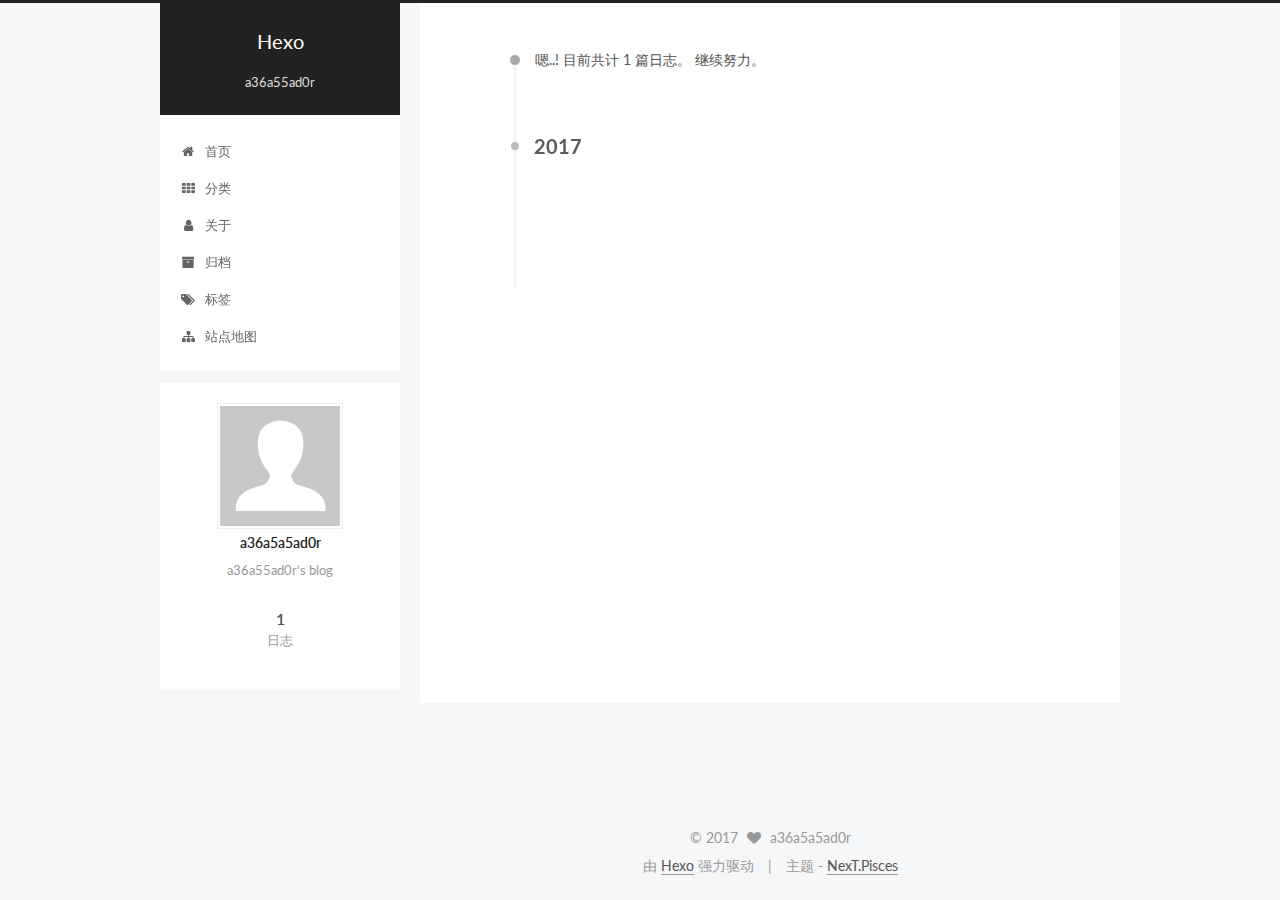
==== archives/index.html @ 1fdca448 "Site updated: 2017-06-26 16:11:46" ====
<!doctype html>



  


<html class="theme-next pisces use-motion" lang="zh-Hans">
<head>
  <meta charset="UTF-8"/>
<meta http-equiv="X-UA-Compatible" content="IE=edge" />
<meta name="viewport" content="width=device-width, initial-scale=1, maximum-scale=1"/>









<meta http-equiv="Cache-Control" content="no-transform" />
<meta http-equiv="Cache-Control" content="no-siteapp" />















  
  
  <link href="/lib/fancybox/source/jquery.fancybox.css?v=2.1.5" rel="stylesheet" type="text/css" />




  
  
  
  

  
    
    
  

  

  

  

  

  
    
    
    <link href="//fonts.googleapis.com/css?family=Lato:300,300italic,400,400italic,700,700italic&subset=latin,latin-ext" rel="stylesheet" type="text/css">
  






<link href="/lib/font-awesome/css/font-awesome.min.css?v=4.6.2" rel="stylesheet" type="text/css" />

<link href="/css/main.css?v=5.1.1" rel="stylesheet" type="text/css" />


  <meta name="keywords" content="Hexo, NexT" />








  <link rel="shortcut icon" type="image/x-icon" href="/favicon.ico?v=5.1.1" />






<meta name="description" content="a36a55ad0r&apos;s blog">
<meta property="og:type" content="website">
<meta property="og:title" content="Hexo">
<meta property="og:url" content="http://yoursite.com/archives/index.html">
<meta property="og:site_name" content="Hexo">
<meta property="og:description" content="a36a55ad0r&apos;s blog">
<meta name="twitter:card" content="summary">
<meta name="twitter:title" content="Hexo">
<meta name="twitter:description" content="a36a55ad0r&apos;s blog">



<script type="text/javascript" id="hexo.configurations">
  var NexT = window.NexT || {};
  var CONFIG = {
    root: '/',
    scheme: 'Pisces',
    sidebar: {"position":"left","display":"post","offset":12,"offset_float":0,"b2t":false,"scrollpercent":false},
    fancybox: true,
    motion: true,
    duoshuo: {
      userId: 'undefined',
      author: '博主'
    },
    algolia: {
      applicationID: '',
      apiKey: '',
      indexName: '',
      hits: {"per_page":10},
      labels: {"input_placeholder":"Search for Posts","hits_empty":"We didn't find any results for the search: ${query}","hits_stats":"${hits} results found in ${time} ms"}
    }
  };
</script>



  <link rel="canonical" href="http://yoursite.com/archives/"/>





  <title>归档 | Hexo</title>
  














</head>

<body itemscope itemtype="http://schema.org/WebPage" lang="zh-Hans">

  
  
    
  

  <div class="container sidebar-position-left  page-archive  ">
    <div class="headband"></div>

    <header id="header" class="header" itemscope itemtype="http://schema.org/WPHeader">
      <div class="header-inner"><div class="site-brand-wrapper">
  <div class="site-meta ">
    

    <div class="custom-logo-site-title">
      <a href="/"  class="brand" rel="start">
        <span class="logo-line-before"><i></i></span>
        <span class="site-title">Hexo</span>
        <span class="logo-line-after"><i></i></span>
      </a>
    </div>
      
        <p class="site-subtitle">a36a55ad0r</p>
      
  </div>

  <div class="site-nav-toggle">
    <button>
      <span class="btn-bar"></span>
      <span class="btn-bar"></span>
      <span class="btn-bar"></span>
    </button>
  </div>
</div>

<nav class="site-nav">
  

  
    <ul id="menu" class="menu">
      
        
        <li class="menu-item menu-item-home">
          <a href="/" rel="section">
            
              <i class="menu-item-icon fa fa-fw fa-home"></i> <br />
            
            首页
          </a>
        </li>
      
        
        <li class="menu-item menu-item-categories">
          <a href="/categories/" rel="section">
            
              <i class="menu-item-icon fa fa-fw fa-th"></i> <br />
            
            分类
          </a>
        </li>
      
        
        <li class="menu-item menu-item-about">
          <a href="/about/" rel="section">
            
              <i class="menu-item-icon fa fa-fw fa-user"></i> <br />
            
            关于
          </a>
        </li>
      
        
        <li class="menu-item menu-item-archives">
          <a href="/archives/" rel="section">
            
              <i class="menu-item-icon fa fa-fw fa-archive"></i> <br />
            
            归档
          </a>
        </li>
      
        
        <li class="menu-item menu-item-tags">
          <a href="/tags/" rel="section">
            
              <i class="menu-item-icon fa fa-fw fa-tags"></i> <br />
            
            标签
          </a>
        </li>
      
        
        <li class="menu-item menu-item-sitemap">
          <a href="/sitemap.xml" rel="section">
            
              <i class="menu-item-icon fa fa-fw fa-sitemap"></i> <br />
            
            站点地图
          </a>
        </li>
      

      
    </ul>
  

  
</nav>



 </div>
    </header>

    <main id="main" class="main">
      <div class="main-inner">
        <div class="content-wrap">
          <div id="content" class="content">
            

  <section id="posts" class="posts-collapse">
    <span class="archive-move-on"></span>

    <span class="archive-page-counter">
      
      
      
        
      
      嗯..! 目前共计 1 篇日志。 继续努力。
    </span>

    

      
      
      

      
        
        <div class="collection-title">
          <h2 class="archive-year motion-element" id="archive-year-2017">2017</h2>
        </div>
      
      

      

  <article class="post post-type-normal" itemscope itemtype="http://schema.org/Article">
    <header class="post-header">

      <h2 class="post-title">
        
            <a class="post-title-link" href="/2017/06/25/hello-world/" itemprop="url">
              
                <span itemprop="name">Hello World</span>
              
            </a>
        
      </h2>

      <div class="post-meta">
        <time class="post-time" itemprop="dateCreated"
              datetime="2017-06-25T13:41:35+08:00"
              content="2017-06-25" >
          06-25
        </time>
      </div>

    </header>
  </article>



    

  </section>

  



          </div>
          


          

        </div>
        
          
  
  <div class="sidebar-toggle">
    <div class="sidebar-toggle-line-wrap">
      <span class="sidebar-toggle-line sidebar-toggle-line-first"></span>
      <span class="sidebar-toggle-line sidebar-toggle-line-middle"></span>
      <span class="sidebar-toggle-line sidebar-toggle-line-last"></span>
    </div>
  </div>

  <aside id="sidebar" class="sidebar">
    <div class="sidebar-inner">

      

      

      <section class="site-overview sidebar-panel sidebar-panel-active">
        <div class="site-author motion-element" itemprop="author" itemscope itemtype="http://schema.org/Person">
          <img class="site-author-image" itemprop="image"
               src="/images/avatar.gif"
               alt="a36a5a5ad0r" />
          <p class="site-author-name" itemprop="name">a36a5a5ad0r</p>
           
              <p class="site-description motion-element" itemprop="description">a36a55ad0r's blog</p>
          
        </div>
        <nav class="site-state motion-element">

          
            <div class="site-state-item site-state-posts">
              <a href="/archives/">
                <span class="site-state-item-count">1</span>
                <span class="site-state-item-name">日志</span>
              </a>
            </div>
          

          

          

        </nav>

        

        <div class="links-of-author motion-element">
          
        </div>

        
        

        
        

        


      </section>

      

      

    </div>
  </aside>


        
      </div>
    </main>

    <footer id="footer" class="footer">
      <div class="footer-inner">
        <div class="copyright" >
  
  &copy; 
  <span itemprop="copyrightYear">2017</span>
  <span class="with-love">
    <i class="fa fa-heart"></i>
  </span>
  <span class="author" itemprop="copyrightHolder">a36a5a5ad0r</span>
</div>


<div class="powered-by">
  由 <a class="theme-link" href="https://hexo.io">Hexo</a> 强力驱动
</div>

<div class="theme-info">
  主题 -
  <a class="theme-link" href="https://github.com/iissnan/hexo-theme-next">
    NexT.Pisces
  </a>
</div>


        

        
      </div>
    </footer>

    
      <div class="back-to-top">
        <i class="fa fa-arrow-up"></i>
        
      </div>
    

  </div>

  

<script type="text/javascript">
  if (Object.prototype.toString.call(window.Promise) !== '[object Function]') {
    window.Promise = null;
  }
</script>









  












  
  <script type="text/javascript" src="/lib/jquery/index.js?v=2.1.3"></script>

  
  <script type="text/javascript" src="/lib/fastclick/lib/fastclick.min.js?v=1.0.6"></script>

  
  <script type="text/javascript" src="/lib/jquery_lazyload/jquery.lazyload.js?v=1.9.7"></script>

  
  <script type="text/javascript" src="/lib/velocity/velocity.min.js?v=1.2.1"></script>

  
  <script type="text/javascript" src="/lib/velocity/velocity.ui.min.js?v=1.2.1"></script>

  
  <script type="text/javascript" src="/lib/fancybox/source/jquery.fancybox.pack.js?v=2.1.5"></script>


  


  <script type="text/javascript" src="/js/src/utils.js?v=5.1.1"></script>

  <script type="text/javascript" src="/js/src/motion.js?v=5.1.1"></script>



  
  


  <script type="text/javascript" src="/js/src/affix.js?v=5.1.1"></script>

  <script type="text/javascript" src="/js/src/schemes/pisces.js?v=5.1.1"></script>



  
  
    <script type="text/javascript" id="motion.page.archive">
      $('.archive-year').velocity('transition.slideLeftIn');
    </script>
  


  


  <script type="text/javascript" src="/js/src/bootstrap.js?v=5.1.1"></script>



  


  

    
      <script id="dsq-count-scr" src="https://a36assad0r.disqus.com/count.js" async></script>
    

    

  




	





  





  








  





  

  

  

  

  

  

</body>
</html>
---- css/main.css ----
/* normalize.css v3.0.2 | MIT License | git.io/normalize */
html {
  font-family: sans-serif; /* 1 */
  -ms-text-size-adjust: 100%; /* 2 */
  -webkit-text-size-adjust: 100%; /* 2 */
}
body {
  margin: 0;
}
article,
aside,
details,
figcaption,
figure,
footer,
header,
hgroup,
main,
menu,
nav,
section,
summary {
  display: block;
}
audio,
canvas,
progress,
video {
  display: inline-block; /* 1 */
  vertical-align: baseline; /* 2 */
}
audio:not([controls]) {
  display: none;
  height: 0;
}
[hidden],
template {
  display: none;
}
a {
  background-color: transparent;
}
a:active,
a:hover {
  outline: 0;
}
abbr[title] {
  border-bottom: 1px dotted;
}
b,
strong {
  font-weight: bold;
}
dfn {
  font-style: italic;
}
h1 {
  font-size: 2em;
  margin: 0.67em 0;
}
mark {
  background: #ff0;
  color: #000;
}
small {
  font-size: 80%;
}
sub,
sup {
  font-size: 75%;
  line-height: 0;
  position: relative;
  vertical-align: baseline;
}
sup {
  top: -0.5em;
}
sub {
  bottom: -0.25em;
}
img {
  border: 0;
}
svg:not(:root) {
  overflow: hidden;
}
figure {
  margin: 1em 40px;
}
hr {
  -moz-box-sizing: content-box;
  box-sizing: content-box;
  height: 0;
}
pre {
  overflow: auto;
}
code,
kbd,
pre,
samp {
  font-family: monospace, monospace;
  font-size: 1em;
}
button,
input,
optgroup,
select,
textarea {
  color: inherit; /* 1 */
  font: inherit; /* 2 */
  margin: 0; /* 3 */
}
button {
  overflow: visible;
}
button,
select {
  text-transform: none;
}
button,
html input[type="button"],
input[type="reset"],
input[type="submit"] {
  -webkit-appearance: button; /* 2 */
  cursor: pointer; /* 3 */
}
button[disabled],
html input[disabled] {
  cursor: default;
}
button::-moz-focus-inner,
input::-moz-focus-inner {
  border: 0;
  padding: 0;
}
input {
  line-height: normal;
}
input[type="checkbox"],
input[type="radio"] {
  box-sizing: border-box; /* 1 */
  padding: 0; /* 2 */
}
input[type="number"]::-webkit-inner-spin-button,
input[type="number"]::-webkit-outer-spin-button {
  height: auto;
}
input[type="search"] {
  -webkit-appearance: textfield; /* 1 */
  -moz-box-sizing: content-box;
  -webkit-box-sizing: content-box; /* 2 */
  box-sizing: content-box;
}
input[type="search"]::-webkit-search-cancel-button,
input[type="search"]::-webkit-search-decoration {
  -webkit-appearance: none;
}
fieldset {
  border: 1px solid #c0c0c0;
  margin: 0 2px;
  padding: 0.35em 0.625em 0.75em;
}
legend {
  border: 0; /* 1 */
  padding: 0; /* 2 */
}
textarea {
  overflow: auto;
}
optgroup {
  font-weight: bold;
}
table {
  border-collapse: collapse;
  border-spacing: 0;
}
td,
th {
  padding: 0;
}
::selection {
  background: #262a30;
  color: #fff;
}
body {
  position: relative;
  font-family: 'Lato', "PingFang SC", "Microsoft YaHei", sans-serif;
  font-size: 14px;
  line-height: 2;
  color: #555;
  background: #f5f7f9;
}
@media (max-width: 767px) {
  body {
    padding-right: 0 !important;
  }
}
@media (min-width: 768px) and (max-width: 991px) {
  body {
    padding-right: 0 !important;
  }
}
@media (min-width: 1600px) {
  body {
    font-size: 16px;
  }
}
h1,
h2,
h3,
h4,
h5,
h6 {
  margin: 0;
  padding: 0;
  font-weight: bold;
  line-height: 1.5;
  font-family: 'Lato', "PingFang SC", "Microsoft YaHei", sans-serif;
}
h2,
h3,
h4,
h5,
h6 {
  margin: 20px 0 15px;
}
h1 {
  font-size: 22px;
}
@media (max-width: 767px) {
  h1 {
    font-size: 18px;
  }
}
h2 {
  font-size: 20px;
}
@media (max-width: 767px) {
  h2 {
    font-size: 16px;
  }
}
h3 {
  font-size: 18px;
}
@media (max-width: 767px) {
  h3 {
    font-size: 14px;
  }
}
h4 {
  font-size: 16px;
}
@media (max-width: 767px) {
  h4 {
    font-size: 12px;
  }
}
h5 {
  font-size: 14px;
}
@media (max-width: 767px) {
  h5 {
    font-size: 10px;
  }
}
h6 {
  font-size: 12px;
}
@media (max-width: 767px) {
  h6 {
    font-size: 8px;
  }
}
p {
  margin: 0 0 25px 0;
}
a {
  color: #555;
  text-decoration: none;
  border-bottom: 1px solid #999;
  word-wrap: break-word;
}
a:hover {
  color: #222;
  border-bottom-color: #222;
}
blockquote {
  margin: 0;
  padding: 0;
}
img {
  display: block;
  margin: auto;
  max-width: 100%;
  height: auto;
}
hr {
  margin: 40px 0;
  height: 3px;
  border: none;
  background-color: #ddd;
  background-image: repeating-linear-gradient(-45deg, #fff, #fff 4px, transparent 4px, transparent 8px);
}
blockquote {
  padding: 0 15px;
  color: #666;
  border-left: 4px solid #ddd;
}
blockquote cite::before {
  content: "-";
  padding: 0 5px;
}
dt {
  font-weight: 700;
}
dd {
  margin: 0;
  padding: 0;
}
.text-left {
  text-align: left;
}
.text-center {
  text-align: center;
}
.text-right {
  text-align: right;
}
.text-justify {
  text-align: justify;
}
.text-nowrap {
  white-space: nowrap;
}
.text-lowercase {
  text-transform: lowercase;
}
.text-uppercase {
  text-transform: uppercase;
}
.text-capitalize {
  text-transform: capitalize;
}
.center-block {
  display: block;
  margin-left: auto;
  margin-right: auto;
}
.clearfix:before,
.clearfix:after {
  content: " ";
  display: table;
}
.clearfix:after {
  clear: both;
}
.pullquote {
  width: 45%;
}
.pullquote.left {
  float: left;
  margin-left: 5px;
  margin-right: 10px;
}
.pullquote.right {
  float: right;
  margin-left: 10px;
  margin-right: 5px;
}
.affix.affix.affix {
  position: fixed;
}
.translation {
  margin-top: -20px;
  font-size: 14px;
  color: #999;
}
.scrollbar-measure {
  width: 100px;
  height: 100px;
  overflow: scroll;
  position: absolute;
  top: -9999px;
}
.use-motion .motion-element {
  opacity: 0;
}
table {
  margin: 20px 0;
  width: 100%;
  border-collapse: collapse;
  border-spacing: 0;
  border: 1px solid #ddd;
  font-size: 14px;
  table-layout: fixed;
  word-wrap: break-all;
}
table>tbody>tr:nth-of-type(odd) {
  background-color: #f9f9f9;
}
table>tbody>tr:hover {
  background-color: #f5f5f5;
}
caption,
th,
td {
  padding: 8px;
  text-align: left;
  vertical-align: middle;
  font-weight: normal;
}
th,
td {
  border-bottom: 3px solid #ddd;
  border-right: 1px solid #eee;
}
th {
  padding-bottom: 10px;
  font-weight: 700;
}
td {
  border-bottom-width: 1px;
}
html,
body {
  height: 100%;
}
.container {
  position: relative;
  min-height: 100%;
}
.header-inner {
  margin: 0 auto;
  padding: 100px 0 70px;
  width: 700px;
}
@media (min-width: 1600px) {
  .container .header-inner {
    width: 900px;
  }
}
.main {
  padding-bottom: 150px;
}
.main-inner {
  margin: 0 auto;
  width: 700px;
}
@media (min-width: 1600px) {
  .container .main-inner {
    width: 900px;
  }
}
.footer {
  position: absolute;
  left: 0;
  bottom: 0;
  width: 100%;
  min-height: 50px;
}
.footer-inner {
  box-sizing: border-box;
  margin: 20px auto;
  width: 700px;
}
@media (min-width: 1600px) {
  .container .footer-inner {
    width: 900px;
  }
}
pre,
.highlight {
  overflow: auto;
  margin: 20px 0;
  padding: 0;
  font-size: 13px;
  color: #4d4d4c;
  background: #f7f7f7;
  line-height: 1.6;
}
pre,
code {
  font-family: consolas, Menlo, "PingFang SC", "Microsoft YaHei", monospace;
}
code {
  padding: 2px 4px;
  word-wrap: break-word;
  color: #555;
  background: #eee;
  border-radius: 3px;
  font-size: 13px;
}
pre code {
  padding: 0;
  color: #4d4d4c;
  background: none;
  text-shadow: none;
}
.highlight {
  border-radius: 1px;
}
.highlight pre {
  border: none;
  margin: 0;
  padding: 10px 0;
}
.highlight table {
  margin: 0;
  width: auto;
  border: none;
}
.highlight td {
  border: none;
  padding: 0;
}
.highlight figcaption {
  font-size: 1em;
  color: #4d4d4c;
  line-height: 1em;
  margin-bottom: 1em;
}
.highlight figcaption:before,
.highlight figcaption:after {
  content: " ";
  display: table;
}
.highlight figcaption:after {
  clear: both;
}
.highlight figcaption a {
  float: right;
  color: #4d4d4c;
}
.highlight figcaption a:hover {
  border-bottom-color: #4d4d4c;
}
.highlight .gutter pre {
  padding-left: 10px;
  padding-right: 10px;
  color: #869194;
  text-align: right;
  background-color: #eff2f3;
}
.highlight .code pre {
  width: 100%;
  padding-left: 10px;
  padding-right: 10px;
  background-color: #f7f7f7;
}
.highlight .line {
  height: 20px;
}
.gutter {
  -webkit-user-select: none;
  -moz-user-select: none;
  -ms-user-select: none;
  user-select: none;
}
.gist table {
  width: auto;
}
.gist table td {
  border: none;
}
pre .deletion {
  background: #fdd;
}
pre .addition {
  background: #dfd;
}
pre .meta {
  color: #8959a8;
}
pre .comment {
  color: #8e908c;
}
pre .variable,
pre .attribute,
pre .tag,
pre .regexp,
pre .ruby .constant,
pre .xml .tag .title,
pre .xml .pi,
pre .xml .doctype,
pre .html .doctype,
pre .css .id,
pre .css .class,
pre .css .pseudo {
  color: #c82829;
}
pre .number,
pre .preprocessor,
pre .built_in,
pre .literal,
pre .params,
pre .constant,
pre .command {
  color: #f5871f;
}
pre .ruby .class .title,
pre .css .rules .attribute,
pre .string,
pre .value,
pre .inheritance,
pre .header,
pre .ruby .symbol,
pre .xml .cdata,
pre .special,
pre .number,
pre .formula {
  color: #718c00;
}
pre .title,
pre .css .hexcolor {
  color: #3e999f;
}
pre .function,
pre .python .decorator,
pre .python .title,
pre .ruby .function .title,
pre .ruby .title .keyword,
pre .perl .sub,
pre .javascript .title,
pre .coffeescript .title {
  color: #4271ae;
}
pre .keyword,
pre .javascript .function {
  color: #8959a8;
}
.full-image.full-image.full-image {
  border: none;
  max-width: 100%;
  width: auto;
  margin: 20px auto;
}
@media (min-width: 992px) {
  .full-image.full-image.full-image {
    max-width: none;
    width: 118%;
    margin: 0 -9%;
  }
}
.blockquote-center,
.page-home .post-type-quote blockquote,
.page-post-detail .post-type-quote blockquote {
  position: relative;
  margin: 40px 0;
  padding: 0;
  border-left: none;
  text-align: center;
}
.blockquote-center::before,
.page-home .post-type-quote blockquote::before,
.page-post-detail .post-type-quote blockquote::before,
.blockquote-center::after,
.page-home .post-type-quote blockquote::after,
.page-post-detail .post-type-quote blockquote::after {
  position: absolute;
  content: ' ';
  display: block;
  width: 100%;
  height: 24px;
  opacity: 0.2;
  background-repeat: no-repeat;
  background-position: 0 -6px;
  background-size: 22px 22px;
}
.blockquote-center::before,
.page-home .post-type-quote blockquote::before,
.page-post-detail .post-type-quote blockquote::before {
  top: -20px;
  background-image: url("../images/quote-l.svg");
  border-top: 1px solid #ccc;
}
.blockquote-center::after,
.page-home .post-type-quote blockquote::after,
.page-post-detail .post-type-quote blockquote::after {
  bottom: -20px;
  background-image: url("../images/quote-r.svg");
  border-bottom: 1px solid #ccc;
  background-position: 100% 8px;
}
.blockquote-center p,
.page-home .post-type-quote blockquote p,
.page-post-detail .post-type-quote blockquote p,
.blockquote-center div,
.page-home .post-type-quote blockquote div,
.page-post-detail .post-type-quote blockquote div {
  text-align: center;
}
.post .post-body .group-picture img {
  box-sizing: border-box;
  padding: 0 3px;
  border: none;
}
.post .group-picture-row {
  overflow: hidden;
  margin-top: 6px;
}
.post .group-picture-row:first-child {
  margin-top: 0;
}
.post .group-picture-column {
  float: left;
}
.page-post-detail .post-body .group-picture-column {
  float: none;
  margin-top: 10px;
  width: auto !important;
}
.page-post-detail .post-body .group-picture-column img {
  margin: 0 auto;
}
.page-archive .group-picture-container {
  overflow: hidden;
}
.page-archive .group-picture-row {
  float: left;
}
.page-archive .group-picture-row:first-child {
  margin-top: 6px;
}
.page-archive .group-picture-column {
  max-width: 150px;
  max-height: 150px;
}
.note {
  padding: 20px;
  margin: 20px 0;
  border: 1px solid #eee;
  border-left-width: 5px;
  border-radius: 3px;
}
.note h2,
.note h3,
.note h4,
.note h5,
.note h6 {
  margin-top: 0;
  margin-bottom: 5px;
  padding-top: 0 !important;
}
.note p:last-child {
  margin-bottom: 0;
}
.note code {
  border-radius: 3px;
}
.note+.note {
  margin-top: -5px;
}
.default {
  border-left-color: #777;
}
.default h2,
.default h3,
.default h4,
.default h5,
.default h6 {
  color: #777;
}
.primary {
  border-left-color: #428bca;
}
.primary h2,
.primary h3,
.primary h4,
.primary h5,
.primary h6 {
  color: #428bca;
}
.success {
  border-left-color: #5cb85c;
}
.success h2,
.success h3,
.success h4,
.success h5,
.success h6 {
  color: #5cb85c;
}
.danger {
  border-left-color: #d9534f;
}
.danger h2,
.danger h3,
.danger h4,
.danger h5,
.danger h6 {
  color: #d9534f;
}
.warning {
  border-left-color: #f0ad4e;
}
.warning h2,
.warning h3,
.warning h4,
.warning h5,
.warning h6 {
  color: #f0ad4e;
}
.info {
  border-left-color: #5bc0de;
}
.info h2,
.info h3,
.info h4,
.info h5,
.info h6 {
  color: #5bc0de;
}
.btn {
  display: inline-block;
  padding: 0 20px;
  font-size: 14px;
  color: #fff;
  background: #222;
  border: 2px solid #555;
  text-decoration: none;
  border-radius: 0;
  transition-property: background-color;
  transition-duration: 0.2s;
  transition-timing-function: ease-in-out;
  transition-delay: 0s;
}
.btn:hover,
.post-button .btn:hover {
  border-color: #222;
  color: #fff;
  background: #222;
}
.btn-bar {
  display: block;
  width: 22px;
  height: 2px;
  background: #555;
  border-radius: 1px;
}
.btn-bar+.btn-bar {
  margin-top: 4px;
}
.pagination {
  margin: 120px 0 40px;
  text-align: center;
  border-top: 1px solid #eee;
}
.page-number-basic,
.pagination .prev,
.pagination .next,
.pagination .page-number,
.pagination .space {
  display: inline-block;
  position: relative;
  top: -1px;
  margin: 0 10px;
  padding: 0 10px;
  line-height: 30px;
}
@media (max-width: 767px) {
  .page-number-basic,
  .pagination .prev,
  .pagination .next,
  .pagination .page-number,
  .pagination .space {
    margin: 0 5px;
  }
}
.pagination .prev,
.pagination .next,
.pagination .page-number {
  border-bottom: 0;
  border-top: 1px solid #eee;
  transition-property: border-color;
  transition-duration: 0.2s;
  transition-timing-function: ease-in-out;
  transition-delay: 0s;
}
.pagination .prev:hover,
.pagination .next:hover,
.pagination .page-number:hover {
  border-top-color: #222;
}
.pagination .space {
  padding: 0;
  margin: 0;
}
.pagination .prev {
  margin-left: 0;
}
.pagination .next {
  margin-right: 0;
}
.pagination .page-number.current {
  color: #fff;
  background: #ccc;
  border-top-color: #ccc;
}
@media (max-width: 767px) {
  .pagination {
    border-top: none;
  }
  .pagination .prev,
  .pagination .next,
  .pagination .page-number {
    margin-bottom: 10px;
    border-top: 0;
    border-bottom: 1px solid #eee;
  }
  .pagination .prev:hover,
  .pagination .next:hover,
  .pagination .page-number:hover {
    border-bottom-color: #222;
  }
}
.comments {
  margin: 60px 20px 0;
}
.tag-cloud {
  text-align: center;
}
.tag-cloud a {
  display: inline-block;
  margin: 10px;
}
.back-to-top {
  box-sizing: border-box;
  position: fixed;
  bottom: -100px;
  right: 30px;
  z-index: 1050;
  padding: 0 6px;
  width: 24px;
  background: #222;
  font-size: 12px;
  opacity: 0.6;
  color: #fff;
  cursor: pointer;
  text-align: center;
  -webkit-transform: translateZ(0);
  transition-property: bottom;
  transition-duration: 0.2s;
  transition-timing-function: ease-in-out;
  transition-delay: 0s;
}
@media (max-width: 767px) {
  .back-to-top {
    display: none;
  }
}
@media (min-width: 768px) and (max-width: 991px) {
  .back-to-top {
    display: none;
  }
}
.back-to-top.back-to-top-on {
  bottom: 30px;
}
.header {
  background: transparent;
}
.header-inner {
  position: relative;
}
.headband {
  height: 3px;
  background: #222;
}
.site-meta {
  margin: 0;
  text-align: center;
}
@media (max-width: 767px) {
  .site-meta {
    text-align: center;
  }
}
.brand {
  position: relative;
  display: inline-block;
  padding: 0 40px;
  color: #fff;
  background: #222;
  border-bottom: none;
}
.brand:hover {
  color: #fff;
}
.logo {
  display: inline-block;
  margin-right: 5px;
  line-height: 36px;
  vertical-align: top;
}
.site-title {
  display: inline-block;
  vertical-align: top;
  line-height: 36px;
  font-size: 20px;
  font-weight: normal;
  font-family: 'Lato', "PingFang SC", "Microsoft YaHei", sans-serif;
}
.site-subtitle {
  margin-top: 10px;
  font-size: 13px;
  color: #ddd;
}
.use-motion .brand {
  opacity: 0;
}
.use-motion .logo,
.use-motion .site-title,
.use-motion .site-subtitle {
  opacity: 0;
  position: relative;
  top: -10px;
}
.site-nav-toggle {
  display: none;
  position: absolute;
  top: 10px;
  left: 10px;
}
@media (max-width: 767px) {
  .site-nav-toggle {
    display: block;
  }
}
.site-nav-toggle button {
  margin-top: 2px;
  padding: 9px 10px;
  background: transparent;
  border: none;
}
@media (max-width: 767px) {
  .site-nav {
    display: none;
    margin: 0 -10px;
    padding: 0 10px;
    clear: both;
    border-top: 1px solid #ddd;
  }
}
@media (min-width: 768px) and (max-width: 991px) {
  .site-nav {
    display: block !important;
  }
}
@media (min-width: 992px) {
  .site-nav {
    display: block !important;
  }
}
.menu {
  margin-top: 20px;
  padding-left: 0;
  text-align: center;
}
.menu .menu-item {
  display: inline-block;
  margin: 0 10px;
  list-style: none;
}
@media screen and (max-width: 767px) {
  .menu .menu-item {
    margin-top: 10px;
  }
}
.menu .menu-item a {
  display: block;
  font-size: 13px;
  line-height: inherit;
  border-bottom: 1px solid transparent;
  transition-property: border-color;
  transition-duration: 0.2s;
  transition-timing-function: ease-in-out;
  transition-delay: 0s;
}
.menu .menu-item a:hover,
.menu-item-active a {
  border-bottom-color: #222;
}
.menu .menu-item .fa {
  margin-right: 5px;
}
.use-motion .menu-item {
  opacity: 0;
}
.post-body {
  font-family: 'Lato', "PingFang SC", "Microsoft YaHei", sans-serif;
}
@media (max-width: 767px) {
  .post-body {
    word-break: break-word;
  }
}
.post-body .fancybox img {
  display: block !important;
  margin: 0 auto;
  cursor: pointer;
  cursor: zoom-in;
  cursor: -webkit-zoom-in;
}
.post-body .image-caption,
.post-body .figure .caption {
  margin: 10px auto 15px;
  text-align: center;
  font-size: 14px;
  color: #999;
  font-weight: bold;
  line-height: 1;
}
.post-sticky-flag {
  display: inline-block;
  font-size: 16px;
  -ms-transform: rotate(30deg);
  -webkit-transform: rotate(30deg);
  -moz-transform: rotate(30deg);
  -ms-transform: rotate(30deg);
  -o-transform: rotate(30deg);
  transform: rotate(30deg);
}
.posts-expand {
  padding-top: 40px;
}
@media (max-width: 767px) {
  .posts-expand {
    margin: 0 20px;
  }
  .post-body pre {
    padding: 10px;
  }
  .post-body pre .gutter pre {
    padding-right: 10px;
  }
  .post-body .highlight {
    margin-left: 0px;
    margin-right: 0px;
    padding: 0;
  }
  .post-body .highlight .gutter pre {
    padding-right: 10px;
  }
}
@media (min-width: 992px) {
  .posts-expand .post-body {
    text-align: justify;
  }
}
.posts-expand .post-body h2,
.posts-expand .post-body h3,
.posts-expand .post-body h4,
.posts-expand .post-body h5,
.posts-expand .post-body h6 {
  padding-top: 10px;
}
.posts-expand .post-body h2 .header-anchor,
.posts-expand .post-body h3 .header-anchor,
.posts-expand .post-body h4 .header-anchor,
.posts-expand .post-body h5 .header-anchor,
.posts-expand .post-body h6 .header-anchor {
  float: right;
  margin-left: 10px;
  color: #ccc;
  border-bottom-style: none;
  visibility: hidden;
}
.posts-expand .post-body h2 .header-anchor:hover,
.posts-expand .post-body h3 .header-anchor:hover,
.posts-expand .post-body h4 .header-anchor:hover,
.posts-expand .post-body h5 .header-anchor:hover,
.posts-expand .post-body h6 .header-anchor:hover {
  color: inherit;
}
.posts-expand .post-body h2:hover .header-anchor,
.posts-expand .post-body h3:hover .header-anchor,
.posts-expand .post-body h4:hover .header-anchor,
.posts-expand .post-body h5:hover .header-anchor,
.posts-expand .post-body h6:hover .header-anchor {
  visibility: visible;
}
.posts-expand .post-body ul li {
  list-style: circle;
}
.posts-expand .post-body img {
  box-sizing: border-box;
  margin: auto;
  padding: 3px;
  border: 1px solid #ddd;
}
.posts-expand .fancybox img {
  margin: 0 auto;
}
@media (max-width: 767px) {
  .posts-collapse {
    margin: 0 20px;
  }
  .posts-collapse .post-title,
  .posts-collapse .post-meta {
    display: block;
    width: auto;
    text-align: left;
  }
}
.posts-collapse {
  position: relative;
  z-index: 1010;
  margin-left: 55px;
}
.posts-collapse::after {
  content: " ";
  position: absolute;
  top: 20px;
  left: 0;
  margin-left: -2px;
  width: 4px;
  height: 100%;
  background: #f5f5f5;
  z-index: -1;
}
@media (max-width: 767px) {
  .posts-collapse {
    margin: 0 20px;
  }
}
.posts-collapse .collection-title {
  position: relative;
  margin: 60px 0;
}
.posts-collapse .collection-title h1,
.posts-collapse .collection-title h2 {
  margin-left: 20px;
}
.posts-collapse .collection-title small {
  color: #bbb;
  margin-left: 5px;
}
.posts-collapse .collection-title::before {
  content: " ";
  position: absolute;
  left: 0;
  top: 50%;
  margin-left: -4px;
  margin-top: -4px;
  width: 8px;
  height: 8px;
  background: #bbb;
  border-radius: 50%;
}
.posts-collapse .post {
  margin: 30px 0;
}
.posts-collapse .post-header {
  position: relative;
  transition-duration: 0.2s;
  transition-timing-function: ease-in-out;
  transition-delay: 0s;
  transition-property: border;
  border-bottom: 1px dashed #ccc;
}
.posts-collapse .post-header::before {
  content: " ";
  position: absolute;
  left: 0;
  top: 12px;
  width: 6px;
  height: 6px;
  margin-left: -4px;
  background: #bbb;
  border-radius: 50%;
  border: 1px solid #fff;
  transition-duration: 0.2s;
  transition-timing-function: ease-in-out;
  transition-delay: 0s;
  transition-property: background;
}
.posts-collapse .post-header:hover {
  border-bottom-color: #666;
}
.posts-collapse .post-header:hover::before {
  background: #222;
}
.posts-collapse .post-meta {
  position: absolute;
  font-size: 12px;
  left: 20px;
  top: 5px;
}
.posts-collapse .post-comments-count {
  display: none;
}
.posts-collapse .post-title {
  margin-left: 60px;
  font-size: 16px;
  font-weight: normal;
  line-height: inherit;
}
.posts-collapse .post-title::after {
  margin-left: 3px;
  opacity: 0.6;
}
.posts-collapse .post-title a {
  color: #666;
  border-bottom: none;
}
.page-home .post-type-quote .post-header,
.page-post-detail .post-type-quote .post-header,
.page-home .post-type-quote .post-tags,
.page-post-detail .post-type-quote .post-tags {
  display: none;
}
.posts-expand .post-title {
  font-size: 26px;
  text-align: center;
  word-break: break-word;
  font-weight: 400;
}
@media (max-width: 767px) {
  .posts-expand .post-title {
    font-size: 22px;
  }
}
.posts-expand .post-title-link {
  display: inline-block;
  position: relative;
  color: #555;
  border-bottom: none;
  line-height: 1.2;
  vertical-align: top;
}
.posts-expand .post-title-link::before {
  content: "";
  position: absolute;
  width: 100%;
  height: 2px;
  bottom: 0;
  left: 0;
  background-color: #000;
  visibility: hidden;
  -webkit-transform: scaleX(0);
  -moz-transform: scaleX(0);
  -ms-transform: scaleX(0);
  -o-transform: scaleX(0);
  transform: scaleX(0);
  transition-duration: 0.2s;
  transition-timing-function: ease-in-out;
  transition-delay: 0s;
}
.posts-expand .post-title-link:hover::before {
  visibility: visible;
  -webkit-transform: scaleX(1);
  -moz-transform: scaleX(1);
  -ms-transform: scaleX(1);
  -o-transform: scaleX(1);
  transform: scaleX(1);
}
.posts-expand .post-title-link .fa {
  font-size: 16px;
}
.posts-expand .post-meta {
  margin: 3px 0 60px 0;
  color: #999;
  font-family: 'Lato', "PingFang SC", "Microsoft YaHei", sans-serif;
  font-size: 12px;
  text-align: center;
}
.posts-expand .post-meta .post-category-list {
  display: inline-block;
  margin: 0;
  padding: 3px;
}
.posts-expand .post-meta .post-category-list-link {
  color: #999;
}
.posts-expand .post-meta .post-description {
  font-size: 14px;
  margin-top: 2px;
}
.post-wordcount {
  display: inline-block;
}
.post-meta-divider {
  margin: 0 0.5em;
}
.post-meta-item-icon {
  margin-right: 3px;
}
@media (min-width: 768px) and (max-width: 991px) {
  .post-meta-item-icon {
    display: inline-block;
  }
}
@media (max-width: 767px) {
  .post-meta-item-icon {
    display: inline-block;
  }
}
@media (min-width: 768px) and (max-width: 991px) {
  .post-meta-item-text {
    display: none;
  }
}
@media (max-width: 767px) {
  .post-meta-item-text {
    display: none;
  }
}
@media (max-width: 767px) {
  .posts-expand .post-comments-count {
    display: none;
  }
}
.post-button {
  margin-top: 50px;
}
.post-button .btn {
  color: #555;
  font-size: 14px;
  background: #fff;
  border-radius: 2px;
  line-height: 2;
  margin: 0 4px 8px 4px;
}
.post-button .fa-fw {
  width: 1.285714285714286em;
  text-align: left;
}
.posts-expand .post-tags {
  margin-top: 40px;
  text-align: center;
}
.posts-expand .post-tags a {
  display: inline-block;
  margin-right: 10px;
  font-size: 13px;
}
.post-nav {
  display: table;
  margin-top: 15px;
  width: 100%;
  border-top: 1px solid #eee;
}
.post-nav-divider {
  display: table-cell;
  width: 10%;
}
.post-nav-item {
  display: table-cell;
  padding: 10px 0 0 0;
  width: 45%;
  vertical-align: top;
}
.post-nav-item a {
  position: relative;
  display: block;
  line-height: 25px;
  font-size: 14px;
  color: #555;
  border-bottom: none;
}
.post-nav-item a:hover {
  color: #222;
  border-bottom: none;
}
.post-nav-item a:active {
  top: 2px;
}
.post-nav-item .fa {
  position: absolute;
  top: 8px;
  left: 0;
  font-size: 12px;
}
.post-nav-next a {
  padding-left: 15px;
}
.post-nav-prev {
  text-align: right;
}
.post-nav-prev a {
  padding-right: 15px;
}
.post-nav-prev .fa {
  right: 0;
  left: auto;
}
.posts-expand .post-eof {
  display: block;
  margin: 80px auto 60px;
  width: 8%;
  height: 1px;
  background: #ccc;
  text-align: center;
}
.post:last-child .post-eof.post-eof.post-eof {
  display: none;
}
.post-gallery {
  display: table;
  table-layout: fixed;
  width: 100%;
  border-collapse: separate;
}
.post-gallery-row {
  display: table-row;
}
.post-gallery .post-gallery-img {
  display: table-cell;
  text-align: center;
  vertical-align: middle;
  border: none;
}
.post-gallery .post-gallery-img img {
  max-width: 100%;
  max-height: 100%;
  border: none;
}
.fancybox-close,
.fancybox-close:hover {
  border: none;
}
.sidebar {
  position: fixed;
  right: 0;
  top: 0;
  bottom: 0;
  width: 0;
  z-index: 1040;
  box-shadow: inset 0 2px 6px #000;
  background: #222;
  -webkit-transform: translateZ(0);
}
.sidebar a {
  color: #999;
  border-bottom-color: #555;
}
.sidebar a:hover {
  color: #eee;
}
@media (min-width: 768px) and (max-width: 991px) {
  .sidebar {
    display: none !important;
  }
}
@media (max-width: 767px) {
  .sidebar {
    display: none !important;
  }
}
.sidebar-inner {
  position: relative;
  padding: 20px 10px;
  color: #999;
  text-align: center;
}
.sidebar-toggle {
  position: fixed;
  right: 30px;
  bottom: 45px;
  width: 14px;
  height: 14px;
  padding: 5px;
  background: #222;
  line-height: 0;
  z-index: 1050;
  cursor: pointer;
  -webkit-transform: translateZ(0);
}
@media (min-width: 768px) and (max-width: 991px) {
  .sidebar-toggle {
    display: none;
  }
}
@media (max-width: 767px) {
  .sidebar-toggle {
    display: none;
  }
}
.sidebar-toggle-line {
  position: relative;
  display: inline-block;
  vertical-align: top;
  height: 2px;
  width: 100%;
  background: #fff;
  margin-top: 3px;
}
.sidebar-toggle-line:first-child {
  margin-top: 0;
}
.site-author-image {
  display: block;
  margin: 0 auto;
  padding: 2px;
  max-width: 120px;
  height: auto;
  border: 1px solid #eee;
}
.site-author-name {
  margin: 0;
  text-align: center;
  color: #222;
  font-weight: 600;
}
.site-description {
  margin-top: 0;
  text-align: center;
  font-size: 13px;
  color: #999;
}
.site-state {
  overflow: hidden;
  line-height: 1.4;
  white-space: nowrap;
  text-align: center;
}
.site-state-item {
  display: inline-block;
  padding: 0 15px;
  border-left: 1px solid #eee;
}
.site-state-item:first-child {
  border-left: none;
}
.site-state-item a {
  border-bottom: none;
}
.site-state-item-count {
  display: block;
  text-align: center;
  color: inherit;
  font-weight: 600;
  font-size: 16px;
}
.site-state-item-name {
  font-size: 13px;
  color: #999;
}
.feed-link {
  margin-top: 20px;
}
.feed-link a {
  display: inline-block;
  padding: 0 15px;
  color: #fc6423;
  border: 1px solid #fc6423;
  border-radius: 4px;
}
.feed-link a i {
  color: #fc6423;
  font-size: 14px;
}
.feed-link a:hover {
  color: #fff;
  background: #fc6423;
}
.feed-link a:hover i {
  color: #fff;
}
.links-of-author {
  margin-top: 20px;
}
.links-of-author a {
  display: inline-block;
  vertical-align: middle;
  margin-right: 10px;
  margin-bottom: 10px;
  border-bottom-color: #555;
  font-size: 13px;
}
.links-of-author a:before {
  display: inline-block;
  vertical-align: middle;
  margin-right: 3px;
  content: " ";
  width: 4px;
  height: 4px;
  border-radius: 50%;
  background: #46c43e;
}
.links-of-blogroll {
  font-size: 13px;
}
.links-of-blogroll-title {
  margin-top: 20px;
  font-size: 14px;
  font-weight: 600;
}
.links-of-blogroll-list {
  margin: 0;
  padding: 0;
  list-style: none;
}
.links-of-blogroll-item {
  padding: 2px 10px;
}
.sidebar-nav {
  margin: 0 0 20px;
  padding-left: 0;
}
.sidebar-nav li {
  display: inline-block;
  cursor: pointer;
  border-bottom: 1px solid transparent;
  font-size: 14px;
  color: #555;
}
.sidebar-nav li:hover {
  color: #fc6423;
}
.page-post-detail .sidebar-nav-toc {
  padding: 0 5px;
}
.page-post-detail .sidebar-nav-overview {
  margin-left: 10px;
}
.sidebar-nav .sidebar-nav-active {
  color: #fc6423;
  border-bottom-color: #fc6423;
}
.sidebar-nav .sidebar-nav-active:hover {
  color: #fc6423;
}
.sidebar-panel {
  display: none;
}
.sidebar-panel-active {
  display: block;
}
.post-toc-empty {
  font-size: 14px;
  color: #666;
}
.post-toc-wrap {
  overflow: hidden;
}
.post-toc {
  overflow: auto;
}
.post-toc ol {
  margin: 0;
  padding: 0 2px 5px 10px;
  text-align: left;
  list-style: none;
  font-size: 14px;
}
.post-toc ol > ol {
  padding-left: 0;
}
.post-toc ol a {
  transition-duration: 0.2s;
  transition-timing-function: ease-in-out;
  transition-delay: 0s;
  transition-property: all;
  color: #666;
  border-bottom-color: #ccc;
}
.post-toc ol a:hover {
  color: #000;
  border-bottom-color: #000;
}
.post-toc .nav-item {
  overflow: hidden;
  text-overflow: ellipsis;
  white-space: nowrap;
  line-height: 1.8;
}
.post-toc .nav .nav-child {
  display: none;
}
.post-toc .nav .active > .nav-child {
  display: block;
}
.post-toc .nav .active-current > .nav-child {
  display: block;
}
.post-toc .nav .active-current > .nav-child > .nav-item {
  display: block;
}
.post-toc .nav .active > a {
  color: #fc6423;
  border-bottom-color: #fc6423;
}
.post-toc .nav .active-current > a {
  color: #fc6423;
}
.post-toc .nav .active-current > a:hover {
  color: #fc6423;
}
.footer {
  font-size: 14px;
  color: #999;
}
.footer img {
  border: none;
}
.footer-inner {
  text-align: center;
}
.with-love {
  display: inline-block;
  margin: 0 5px;
}
.powered-by,
.theme-info {
  display: inline-block;
}
.powered-by {
  margin-right: 10px;
}
.powered-by::after {
  content: "|";
  padding-left: 10px;
}
.cc-license {
  margin-top: 10px;
  text-align: center;
}
.cc-license .cc-opacity {
  opacity: 0.7;
  border-bottom: none;
}
.cc-license .cc-opacity:hover {
  opacity: 0.9;
}
.cc-license img {
  display: inline-block;
}
.theme-next #ds-thread #ds-reset {
  color: #555;
}
.theme-next #ds-thread #ds-reset .ds-replybox {
  margin-bottom: 30px;
}
.theme-next #ds-thread #ds-reset .ds-replybox .ds-avatar,
.theme-next #ds-reset .ds-avatar img {
  box-shadow: none;
}
.theme-next #ds-thread #ds-reset .ds-textarea-wrapper {
  border-color: #c7d4e1;
  background: none;
  border-top-right-radius: 3px;
  border-top-left-radius: 3px;
}
.theme-next #ds-thread #ds-reset .ds-textarea-wrapper textarea {
  height: 60px;
}
.theme-next #ds-reset .ds-rounded-top {
  border-radius: 0;
}
.theme-next #ds-thread #ds-reset .ds-post-toolbar {
  box-sizing: border-box;
  border: 1px solid #c7d4e1;
  background: #f6f8fa;
}
.theme-next #ds-thread #ds-reset .ds-post-options {
  height: 40px;
  border: none;
  background: none;
}
.theme-next #ds-thread #ds-reset .ds-toolbar-buttons {
  top: 11px;
}
.theme-next #ds-thread #ds-reset .ds-sync {
  top: 5px;
}
.theme-next #ds-thread #ds-reset .ds-post-button {
  top: 4px;
  right: 5px;
  width: 90px;
  height: 30px;
  border: 1px solid #c5ced7;
  border-radius: 3px;
  background-image: linear-gradient(#fbfbfc, #f5f7f9);
  color: #60676d;
}
.theme-next #ds-thread #ds-reset .ds-post-button:hover {
  background-position: 0 -30px;
  color: #60676d;
}
.theme-next #ds-thread #ds-reset .ds-comments-info {
  padding: 10px 0;
}
.theme-next #ds-thread #ds-reset .ds-sort {
  display: none;
}
.theme-next #ds-thread #ds-reset li.ds-tab a.ds-current {
  border: none;
  background: #f6f8fa;
  color: #60676d;
}
.theme-next #ds-thread #ds-reset li.ds-tab a.ds-current:hover {
  background-color: #e9f0f7;
  color: #60676d;
}
.theme-next #ds-thread #ds-reset li.ds-tab a {
  border-radius: 2px;
  padding: 5px;
}
.theme-next #ds-thread #ds-reset .ds-login-buttons p {
  color: #999;
  line-height: 36px;
}
.theme-next #ds-thread #ds-reset .ds-login-buttons .ds-service-list li {
  height: 28px;
}
.theme-next #ds-thread #ds-reset .ds-service-list a {
  background: none;
  padding: 5px;
  border: 1px solid;
  border-radius: 3px;
  text-align: center;
}
.theme-next #ds-thread #ds-reset .ds-service-list a:hover {
  color: #fff;
  background: #666;
}
.theme-next #ds-thread #ds-reset .ds-service-list .ds-weibo {
  color: #fc9b00;
  border-color: #fc9b00;
}
.theme-next #ds-thread #ds-reset .ds-service-list .ds-weibo:hover {
  background: #fc9b00;
}
.theme-next #ds-thread #ds-reset .ds-service-list .ds-qq {
  color: #60a3ec;
  border-color: #60a3ec;
}
.theme-next #ds-thread #ds-reset .ds-service-list .ds-qq:hover {
  background: #60a3ec;
}
.theme-next #ds-thread #ds-reset .ds-service-list .ds-renren {
  color: #2e7ac4;
  border-color: #2e7ac4;
}
.theme-next #ds-thread #ds-reset .ds-service-list .ds-renren:hover {
  background: #2e7ac4;
}
.theme-next #ds-thread #ds-reset .ds-service-list .ds-douban {
  color: #37994c;
  border-color: #37994c;
}
.theme-next #ds-thread #ds-reset .ds-service-list .ds-douban:hover {
  background: #37994c;
}
.theme-next #ds-thread #ds-reset .ds-service-list .ds-kaixin {
  color: #fef20d;
  border-color: #fef20d;
}
.theme-next #ds-thread #ds-reset .ds-service-list .ds-kaixin:hover {
  background: #fef20d;
}
.theme-next #ds-thread #ds-reset .ds-service-list .ds-netease {
  color: #f00;
  border-color: #f00;
}
.theme-next #ds-thread #ds-reset .ds-service-list .ds-netease:hover {
  background: #f00;
}
.theme-next #ds-thread #ds-reset .ds-service-list .ds-sohu {
  color: #ffcb05;
  border-color: #ffcb05;
}
.theme-next #ds-thread #ds-reset .ds-service-list .ds-sohu:hover {
  background: #ffcb05;
}
.theme-next #ds-thread #ds-reset .ds-service-list .ds-baidu {
  color: #2831e0;
  border-color: #2831e0;
}
.theme-next #ds-thread #ds-reset .ds-service-list .ds-baidu:hover {
  background: #2831e0;
}
.theme-next #ds-thread #ds-reset .ds-service-list .ds-google {
  color: #166bec;
  border-color: #166bec;
}
.theme-next #ds-thread #ds-reset .ds-service-list .ds-google:hover {
  background: #166bec;
}
.theme-next #ds-thread #ds-reset .ds-service-list .ds-weixin {
  color: #00ce0d;
  border-color: #00ce0d;
}
.theme-next #ds-thread #ds-reset .ds-service-list .ds-weixin:hover {
  background: #00ce0d;
}
.theme-next #ds-thread #ds-reset .ds-service-list .ds-more-services {
  border: none;
}
.theme-next #ds-thread #ds-reset .ds-service-list .ds-more-services:hover {
  background: none;
}
.theme-next #ds-reset .duoshuo-ua-admin {
  display: inline-block;
  color: #f00;
}
.theme-next #ds-reset .duoshuo-ua-platform,
.theme-next #ds-reset .duoshuo-ua-browser {
  color: #ccc;
}
.theme-next #ds-reset .duoshuo-ua-platform .fa,
.theme-next #ds-reset .duoshuo-ua-browser .fa {
  display: inline-block;
  margin-right: 3px;
}
.theme-next #ds-reset .duoshuo-ua-separator {
  display: inline-block;
  margin-left: 5px;
}
.theme-next .this_ua {
  background-color: #ccc !important;
  border-radius: 4px;
  padding: 0 5px !important;
  margin: 1px 1px !important;
  border: 1px solid #bbb !important;
  color: #fff;
  display: inline-block !important;
}
.theme-next .this_ua.admin {
  background-color: #d9534f !important;
  border-color: #d9534f !important;
}
.theme-next .this_ua.platform.iOS,
.theme-next .this_ua.platform.Mac,
.theme-next .this_ua.platform.Windows {
  background-color: #39b3d7 !important;
  border-color: #46b8da !important;
}
.theme-next .this_ua.platform.Linux {
  background-color: #3a3a3a !important;
  border-color: #1f1f1f !important;
}
.theme-next .this_ua.platform.Android {
  background-color: #00c47d !important;
  border-color: #01b171 !important;
}
.theme-next .this_ua.browser.Mobile,
.theme-next .this_ua.browser.Chrome {
  background-color: #5cb85c !important;
  border-color: #4cae4c !important;
}
.theme-next .this_ua.browser.Firefox {
  background-color: #f0ad4e !important;
  border-color: #eea236 !important;
}
.theme-next .this_ua.browser.Maxthon,
.theme-next .this_ua.browser.IE {
  background-color: #428bca !important;
  border-color: #357ebd !important;
}
.theme-next .this_ua.browser.baidu,
.theme-next .this_ua.browser.UCBrowser,
.theme-next .this_ua.browser.Opera {
  background-color: #d9534f !important;
  border-color: #d43f3a !important;
}
.theme-next .this_ua.browser.Android,
.theme-next .this_ua.browser.QQBrowser {
  background-color: #78ace9 !important;
  border-color: #4cae4c !important;
}
.cloud-tie-wrapper img {
  display: inline-block;
}
.cloud-tie-wrapper .total-txt {
  font-size: 1em !important;
}
.cloud-tie-join-count .join-count {
  color: #555 !important;
  font-size: inherit !important;
  margin: 0 !important;
}
.post-spread {
  margin-top: 20px;
  text-align: center;
}
.jiathis_style {
  display: inline-block;
}
.jiathis_style a {
  border: none;
}
.fa {
  font-family: FontAwesome !important;
}
.post-spread {
  margin-top: 20px;
  text-align: center;
}
.bdshare-slide-button-box a {
  border: none;
}
.bdsharebuttonbox {
  display: inline-block;
}
.bdsharebuttonbox a {
  border: none;
}
.local-search-pop-overlay {
  position: fixed;
  width: 100%;
  height: 100%;
  top: 0;
  left: 0;
  z-index: 2080;
  background-color: rgba(0,0,0,0.3);
}
.local-search-popup {
  display: none;
  position: fixed;
  top: 10%;
  left: 50%;
  margin-left: -350px;
  width: 700px;
  height: 80%;
  padding: 0;
  background: #fff;
  color: #333;
  z-index: 9999;
  border-radius: 5px;
}
@media (max-width: 767px) {
  .local-search-popup {
    padding: 0;
    top: 0;
    left: 0;
    margin: 0;
    width: 100%;
    height: 100%;
    border-radius: 0;
  }
}
.local-search-popup ul.search-result-list {
  padding: 0;
  margin: 0 5px;
}
.local-search-popup p.search-result {
  border-bottom: 1px dashed #ccc;
  padding: 5px 0;
}
.local-search-popup a.search-result-title {
  font-weight: bold;
  font-size: 16px;
}
.local-search-popup .search-keyword {
  border-bottom: 1px dashed #f00;
  font-weight: bold;
  color: #f00;
}
.local-search-popup .local-search-header {
  padding: 5px;
  height: 36px;
  background: #f5f5f5;
  border-top-left-radius: 5px;
  border-top-right-radius: 5px;
}
.local-search-popup #local-search-result {
  overflow: auto;
  position: relative;
  padding: 5px 25px;
  height: calc(100% - 55px);
}
.local-search-popup .local-search-input-wrapper {
  display: inline-block;
  width: calc(100% - 90px);
  height: 36px;
  line-height: 36px;
  padding: 0 5px;
}
.local-search-popup .local-search-input-wrapper input {
  padding: 8px 0;
  height: 20px;
  display: block;
  width: 100%;
  outline: none;
  border: none;
  background: transparent;
  vertical-align: middle;
}
.local-search-popup .search-icon,
.local-search-popup .popup-btn-close {
  display: inline-block;
  font-size: 18px;
  color: #999;
  height: 36px;
  width: 18px;
  padding-left: 10px;
  padding-right: 10px;
}
.local-search-popup .search-icon {
  float: left;
}
.local-search-popup .popup-btn-close {
  border-left: 1px solid #eee;
  float: right;
  cursor: pointer;
}
.local-search-popup #no-result {
  position: absolute;
  left: 50%;
  top: 50%;
  -webkit-transform: translate(-50%, -50%);
  -webkit-transform: translate(-50%, -50%);
  -moz-transform: translate(-50%, -50%);
  -ms-transform: translate(-50%, -50%);
  -o-transform: translate(-50%, -50%);
  transform: translate(-50%, -50%);
  color: #ccc;
}
@media (min-width: 768px) and (max-width: 991px) {
  .busuanzi-count {
    width: auto;
  }
}
@media (max-width: 767px) {
  .busuanzi-count {
    width: auto;
  }
}
.site-uv,
.site-pv,
.page-pv {
  display: inline-block;
}
.site-uv .busuanzi-value,
.site-pv .busuanzi-value,
.page-pv .busuanzi-value {
  margin: 0 5px;
}
.site-uv {
  margin-right: 10px;
}
.site-uv::after {
  content: "|";
  padding-left: 10px;
}
.use-motion .post {
  opacity: 0;
}
.page-archive .archive-page-counter {
  position: relative;
  top: 3px;
  left: 20px;
}
@media (max-width: 767px) {
  .page-archive .archive-page-counter {
    top: 5px;
  }
}
.page-archive .posts-collapse .archive-move-on {
  position: absolute;
  top: 11px;
  left: 0;
  margin-left: -6px;
  width: 10px;
  height: 10px;
  opacity: 0.5;
  background: #555;
  border: 1px solid #fff;
  border-radius: 50%;
}
.category-all-page .category-all-title {
  text-align: center;
}
.category-all-page .category-all {
  margin-top: 20px;
}
.category-all-page .category-list {
  margin: 0;
  padding: 0;
  list-style: none;
}
.category-all-page .category-list-item {
  margin: 5px 10px;
}
.category-all-page .category-list-count {
  color: #bbb;
}
.category-all-page .category-list-count:before {
  display: inline;
  content: " (";
}
.category-all-page .category-list-count:after {
  display: inline;
  content: ") ";
}
.category-all-page .category-list-child {
  padding-left: 10px;
}
#schedule ul#event-list {
  padding-left: 30px;
}
#schedule ul#event-list hr {
  margin: 20px 0 45px 0 !important;
  background: #222;
}
#schedule ul#event-list hr:after {
  display: inline-block;
  content: 'NOW';
  background: #222;
  color: #fff;
  font-weight: bold;
  text-align: right;
  padding: 0 5px;
}
#schedule ul#event-list li.event {
  margin: 20px 0px;
  background: #f9f9f9;
  padding-left: 10px;
  min-height: 40px;
}
#schedule ul#event-list li.event h2.event-summary {
  margin: 0;
  padding-bottom: 3px;
}
#schedule ul#event-list li.event h2.event-summary:before {
  display: inline-block;
  font-family: FontAwesome;
  font-size: 8px;
  content: '\f111';
  vertical-align: middle;
  margin-right: 25px;
  color: #bbb;
}
#schedule ul#event-list li.event span.event-relative-time {
  display: inline-block;
  font-size: 12px;
  font-weight: 400;
  padding-left: 12px;
  color: #bbb;
}
#schedule ul#event-list li.event span.event-details {
  display: block;
  color: #bbb;
  margin-left: 56px;
  padding-top: 3px;
  padding-bottom: 6px;
  text-indent: -24px;
  line-height: 18px;
}
#schedule ul#event-list li.event span.event-details:before {
  text-indent: 0;
  display: inline-block;
  width: 14px;
  font-family: FontAwesome;
  text-align: center;
  margin-right: 9px;
  color: #bbb;
}
#schedule ul#event-list li.event span.event-details.event-location:before {
  content: '\f041';
}
#schedule ul#event-list li.event span.event-details.event-duration:before {
  content: '\f017';
}
#schedule ul#event-list li.event-past {
  background: #fcfcfc;
}
#schedule ul#event-list li.event-past > * {
  opacity: 0.6;
}
#schedule ul#event-list li.event-past h2.event-summary {
  color: #bbb;
}
#schedule ul#event-list li.event-past h2.event-summary:before {
  color: #dfdfdf;
}
#schedule ul#event-list li.event-now {
  background: #222;
  color: #fff;
  padding: 15px 0 15px 10px;
}
#schedule ul#event-list li.event-now h2.event-summary:before {
  -webkit-transform: scale(1.2);
  -moz-transform: scale(1.2);
  -ms-transform: scale(1.2);
  -o-transform: scale(1.2);
  transform: scale(1.2);
  color: #fff;
  animation: dot-flash 1s alternate infinite ease-in-out;
}
#schedule ul#event-list li.event-now * {
  color: #fff !important;
}
@-moz-keyframes dot-flash {
  from {
    opacity: 1;
    -webkit-transform: scale(1.1);
    -moz-transform: scale(1.1);
    -ms-transform: scale(1.1);
    -o-transform: scale(1.1);
    transform: scale(1.1);
  }
  to {
    opacity: 0;
    -webkit-transform: scale(1);
    -moz-transform: scale(1);
    -ms-transform: scale(1);
    -o-transform: scale(1);
    transform: scale(1);
  }
}
@-webkit-keyframes dot-flash {
  from {
    opacity: 1;
    -webkit-transform: scale(1.1);
    -moz-transform: scale(1.1);
    -ms-transform: scale(1.1);
    -o-transform: scale(1.1);
    transform: scale(1.1);
  }
  to {
    opacity: 0;
    -webkit-transform: scale(1);
    -moz-transform: scale(1);
    -ms-transform: scale(1);
    -o-transform: scale(1);
    transform: scale(1);
  }
}
@-o-keyframes dot-flash {
  from {
    opacity: 1;
    -webkit-transform: scale(1.1);
    -moz-transform: scale(1.1);
    -ms-transform: scale(1.1);
    -o-transform: scale(1.1);
    transform: scale(1.1);
  }
  to {
    opacity: 0;
    -webkit-transform: scale(1);
    -moz-transform: scale(1);
    -ms-transform: scale(1);
    -o-transform: scale(1);
    transform: scale(1);
  }
}
@keyframes dot-flash {
  from {
    opacity: 1;
    -webkit-transform: scale(1.1);
    -moz-transform: scale(1.1);
    -ms-transform: scale(1.1);
    -o-transform: scale(1.1);
    transform: scale(1.1);
  }
  to {
    opacity: 0;
    -webkit-transform: scale(1);
    -moz-transform: scale(1);
    -ms-transform: scale(1);
    -o-transform: scale(1);
    transform: scale(1);
  }
}
.page-post-detail .sidebar-toggle-line {
  background: #fc6423;
}
.page-post-detail .comments {
  overflow: hidden;
}
.header {
  position: relative;
  margin: 0 auto;
  width: 960px;
}
@media (min-width: 768px) and (max-width: 991px) {
  .header {
    width: auto;
  }
}
@media (max-width: 767px) {
  .header {
    width: auto;
  }
}
.header-inner {
  position: absolute;
  top: 0;
  overflow: hidden;
  padding: 0;
  width: 240px;
  background: #fff;
  box-shadow: initial;
  border-radius: initial;
}
@media (min-width: 1600px) {
  .container .header-inner {
    width: 240px;
  }
}
@media (min-width: 768px) and (max-width: 991px) {
  .header-inner {
    position: relative;
    width: auto;
    border-radius: initial;
  }
}
@media (max-width: 767px) {
  .header-inner {
    position: relative;
    width: auto;
    border-radius: initial;
  }
}
.main:before,
.main:after {
  content: " ";
  display: table;
}
.main:after {
  clear: both;
}
@media (min-width: 768px) and (max-width: 991px) {
  .main {
    padding-bottom: 100px;
  }
}
@media (max-width: 767px) {
  .main {
    padding-bottom: 100px;
  }
}
.container .main-inner {
  width: 960px;
}
@media (min-width: 768px) and (max-width: 991px) {
  .container .main-inner {
    width: auto;
  }
}
@media (max-width: 767px) {
  .container .main-inner {
    width: auto;
  }
}
.content-wrap {
  float: right;
  box-sizing: border-box;
  padding: 40px;
  width: 700px;
  background: #fff;
  min-height: 700px;
  box-shadow: initial;
  border-radius: initial;
}
@media (min-width: 768px) and (max-width: 991px) {
  .content-wrap {
    width: 100%;
    padding: 20px;
    border-radius: initial;
  }
}
@media (max-width: 767px) {
  .content-wrap {
    width: 100%;
    padding: 20px;
    min-height: auto;
    border-radius: initial;
  }
}
.sidebar {
  position: static;
  float: left;
  margin-top: 300px;
  width: 240px;
  background: #f5f7f9;
  box-shadow: none;
}
@media (min-width: 768px) and (max-width: 991px) {
  .sidebar {
    display: none;
  }
}
@media (max-width: 767px) {
  .sidebar {
    display: none;
  }
}
.sidebar-toggle {
  display: none;
}
.footer-inner {
  width: 960px;
  padding-left: 260px;
}
@media (min-width: 768px) and (max-width: 991px) {
  .footer-inner {
    width: auto;
    padding-left: 0 !important;
    padding-right: 0 !important;
  }
}
@media (max-width: 767px) {
  .footer-inner {
    width: auto;
    padding-left: 0 !important;
    padding-right: 0 !important;
  }
}
.sidebar-position-right .header-inner {
  right: 0;
}
.sidebar-position-right .content-wrap {
  float: left;
}
.sidebar-position-right .sidebar {
  float: right;
}
.sidebar-position-right .footer-inner {
  padding-left: 0;
  padding-right: 260px;
}
.site-brand-wrapper {
  position: relative;
}
.site-meta {
  padding: 20px 0;
  color: #fff;
  background: #222;
}
@media (min-width: 768px) and (max-width: 991px) {
  .site-meta {
    box-shadow: 0 0 16px rgba(0,0,0,0.5);
  }
}
@media (max-width: 767px) {
  .site-meta {
    box-shadow: 0 0 16px rgba(0,0,0,0.5);
  }
}
.brand {
  padding: 0;
  background: none;
}
.brand:hover {
  color: #fff;
}
.site-subtitle {
  margin: 10px 10px 0;
  font-weight: initial;
}
.site-search form {
  display: none;
}
.site-nav {
  border-top: none;
}
@media (min-width: 768px) and (max-width: 991px) {
  .site-nav {
    display: none !important;
  }
}
@media (min-width: 768px) and (max-width: 991px) {
  .site-nav-on {
    display: block !important;
  }
}
.menu .menu-item {
  display: block;
  margin: 0;
}
.menu .menu-item a {
  position: relative;
  box-sizing: border-box;
  padding: 5px 20px;
  text-align: left;
  line-height: inherit;
  transition-property: background-color;
  transition-duration: 0.2s;
  transition-timing-function: ease-in-out;
  transition-delay: 0s;
}
.menu .menu-item a:hover,
.menu-item-active a {
  background: #f9f9f9;
  border-bottom-color: #fff;
}
.menu .menu-item br {
  display: none;
}
.menu-item-active a:after {
  content: " ";
  position: absolute;
  top: 50%;
  margin-top: -3px;
  right: 15px;
  width: 6px;
  height: 6px;
  border-radius: 50%;
  background-color: #bbb;
}
.btn-bar {
  background-color: #fff;
}
.site-nav-toggle {
  left: 20px;
  top: 50%;
  -webkit-transform: translateY(-50%);
  -webkit-transform: translateY(-50%);
  -moz-transform: translateY(-50%);
  -ms-transform: translateY(-50%);
  -o-transform: translateY(-50%);
  transform: translateY(-50%);
}
@media (min-width: 768px) and (max-width: 991px) {
  .site-nav-toggle {
    display: block;
  }
}
.use-motion .sidebar .motion-element {
  opacity: 1;
}
.sidebar {
  display: none;
  right: auto;
  bottom: auto;
  -webkit-transform: none;
}
.sidebar-inner {
  box-sizing: border-box;
  width: 240px;
  color: #555;
  background: #fff;
  box-shadow: initial;
  border-radius: initial;
}
.sidebar-inner.affix {
  position: fixed;
  top: 0px;
}
.site-overview {
  margin: 0 2px;
  text-align: left;
}
.site-author:before,
.site-author:after {
  content: " ";
  display: table;
}
.site-author:after {
  clear: both;
}
.sidebar a {
  color: #555;
}
.sidebar a:hover {
  color: #222;
}
.links-of-author-item a:before {
  display: none;
}
.links-of-author-item a {
  border-bottom: none;
  text-decoration: underline;
}
.feed-link {
  border-top: 1px dotted #ccc;
  border-bottom: 1px dotted #ccc;
  text-align: center;
}
.feed-link a {
  display: block;
  color: #fc6423;
  border: none;
}
.feed-link a:hover {
  background: none;
  color: #e34603;
}
.feed-link a:hover i {
  color: #e34603;
}
.links-of-author:before,
.links-of-author:after {
  content: " ";
  display: table;
}
.links-of-author:after {
  clear: both;
}
.links-of-author-item {
  float: left;
  margin: 5px 0 0;
  width: 50%;
}
.links-of-author-item a {
  box-sizing: border-box;
  display: inline-block;
  margin-right: 0;
  margin-bottom: 0;
  padding: 0 5px;
  overflow: hidden;
  white-space: nowrap;
  text-overflow: ellipsis;
}
.links-of-author-item a {
  display: block;
  text-decoration: none;
}
.links-of-author-item a:hover {
  border-radius: 4px;
  background: #eee;
}
.links-of-author-item .fa {
  margin-right: 2px;
  font-size: 16px;
}
.links-of-author-item .fa-globe {
  font-size: 15px;
}
.links-of-blogroll {
  margin-top: 20px;
  padding: 3px 0 0;
  border-top: 1px dotted #ccc;
}
.links-of-blogroll-title {
  margin-top: 0;
}
.links-of-blogroll-item {
  padding: 0;
}
.links-of-blogroll-inline:before,
.links-of-blogroll-inline:after {
  content: " ";
  display: table;
}
.links-of-blogroll-inline:after {
  clear: both;
}
.links-of-blogroll-inline .links-of-blogroll-item {
  float: left;
  margin: 5px 0 0;
  width: 50%;
}
.links-of-blogroll-inline .links-of-blogroll-item a {
  box-sizing: border-box;
  display: inline-block;
  margin-right: 0;
  margin-bottom: 0;
  padding: 0 5px;
  overflow: hidden;
  white-space: nowrap;
  text-overflow: ellipsis;
}
@media (max-width: 767px) {
  .post-body {
    text-align: justify;
  }
}
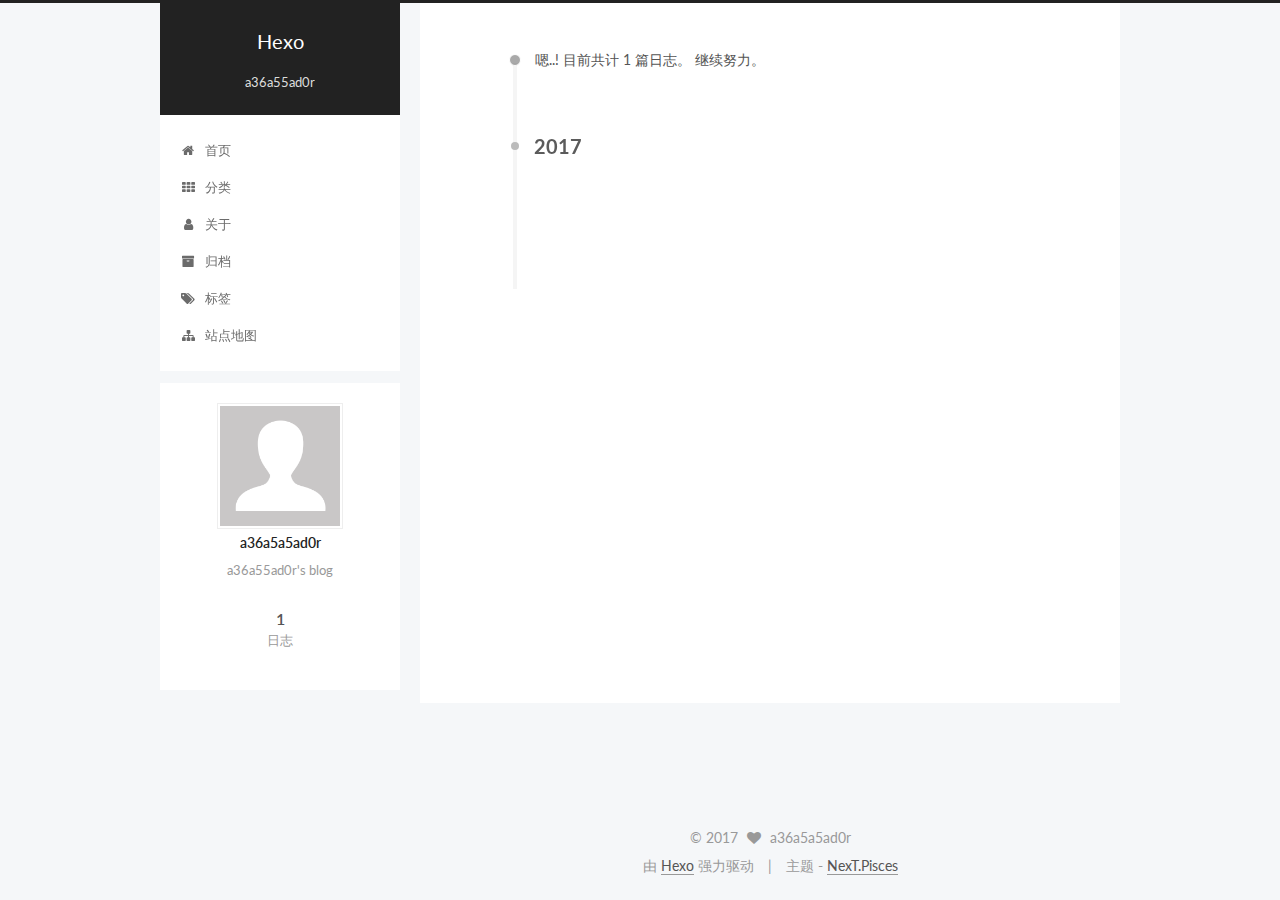
==== commit 44be6a13: "Site updated: 2017-06-26 16:25:03" ====
--- a/archives/index.html
+++ b/archives/index.html
@@ -544,30 +544,34 @@
 
   
 
-    
-      <script id="dsq-count-scr" src="https://a36assad0r.disqus.com/count.js" async></script>
-    
-
-    
-
-  
-
 
 
 
 	
 
-
-
-
-
-  
-
-
-
-
-
-  
+		<script type="text/javascript">
+		_hcwp = window._hcwp || [];
+
+		_hcwp.push({widget:"Bloggerstream", widget_id: 92601, selector:".hc-comment-count", label: "{\%COUNT%\}" });
+
+		
+
+		(function() {
+		if("HC_LOAD_INIT" in window)return;
+		HC_LOAD_INIT = true;
+		var lang = (navigator.language || navigator.systemLanguage || navigator.userLanguage || "en").substr(0, 2).toLowerCase();
+		var hcc = document.createElement("script"); hcc.type = "text/javascript"; hcc.async = true;
+		hcc.src = ("https:" == document.location.protocol ? "https" : "http")+"://w.hypercomments.com/widget/hc/92601/"+lang+"/widget.js";
+		var s = document.getElementsByTagName("script")[0];
+		s.parentNode.insertBefore(hcc, s.nextSibling);
+		})();
+		</script>
+
+	
+
+
+
+
 
 
 
--- a/css/main.css
+++ b/css/main.css
@@ -1678,7 +1678,7 @@
   width: 4px;
   height: 4px;
   border-radius: 50%;
-  background: #46c43e;
+  background: #f6ff05;
 }
 .links-of-blogroll {
   font-size: 13px;
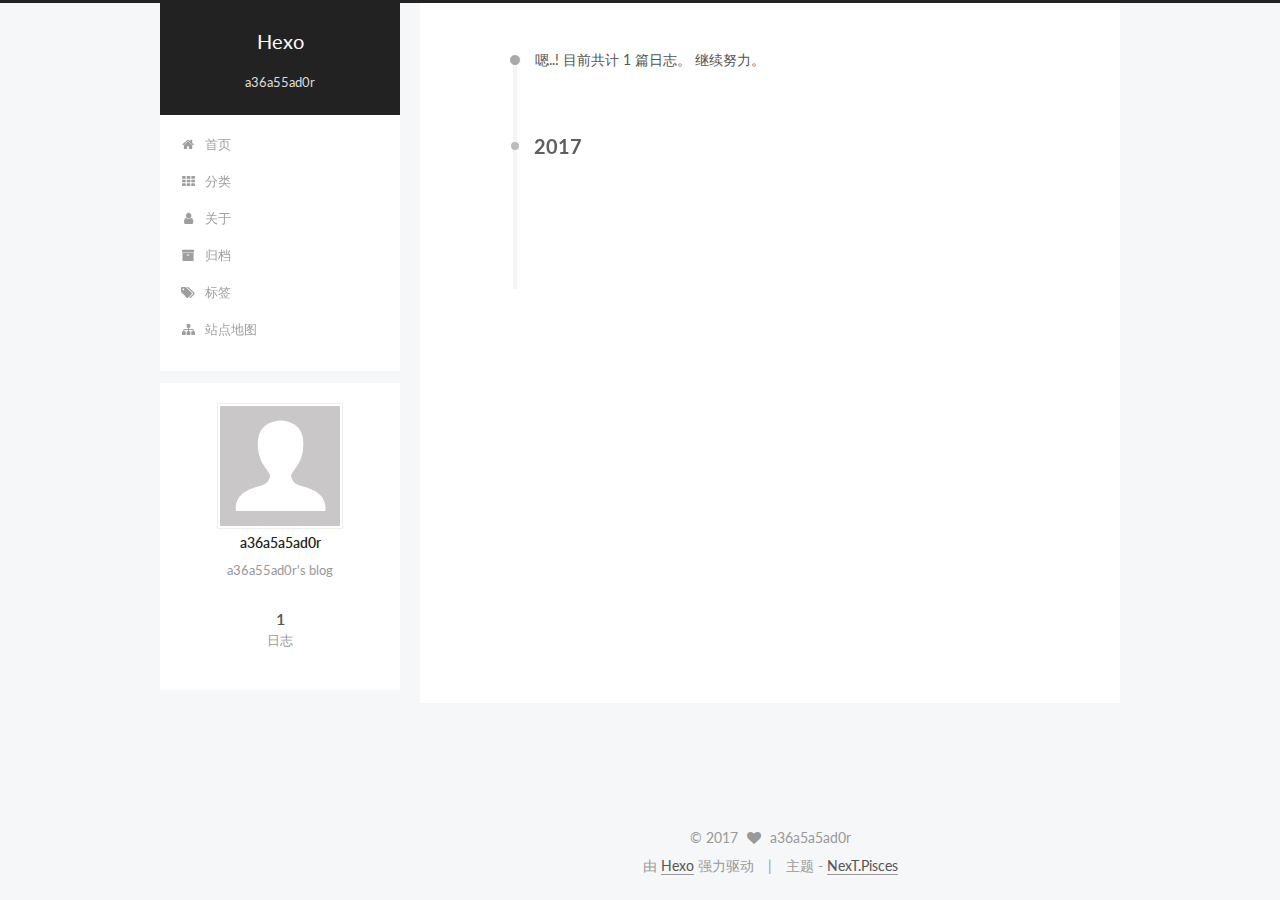
==== commit 7878e029: "Site updated: 2017-06-26 16:29:31" ====
--- a/archives/index.html
+++ b/archives/index.html
@@ -549,31 +549,23 @@
 
 	
 
-		<script type="text/javascript">
-		_hcwp = window._hcwp || [];
-
-		_hcwp.push({widget:"Bloggerstream", widget_id: 92601, selector:".hc-comment-count", label: "{\%COUNT%\}" });
-
-		
-
-		(function() {
-		if("HC_LOAD_INIT" in window)return;
-		HC_LOAD_INIT = true;
-		var lang = (navigator.language || navigator.systemLanguage || navigator.userLanguage || "en").substr(0, 2).toLowerCase();
-		var hcc = document.createElement("script"); hcc.type = "text/javascript"; hcc.async = true;
-		hcc.src = ("https:" == document.location.protocol ? "https" : "http")+"://w.hypercomments.com/widget/hc/92601/"+lang+"/widget.js";
-		var s = document.getElementsByTagName("script")[0];
-		s.parentNode.insertBefore(hcc, s.nextSibling);
-		})();
-		</script>
-
-	
-
-
-
-
-
-
+
+
+
+
+  
+
+
+
+
+
+  
+
+
+
+
+
+  
 
 
 
--- a/css/main.css
+++ b/css/main.css
@@ -1678,7 +1678,7 @@
   width: 4px;
   height: 4px;
   border-radius: 50%;
-  background: #f6ff05;
+  background: #2554ff;
 }
 .links-of-blogroll {
   font-size: 13px;
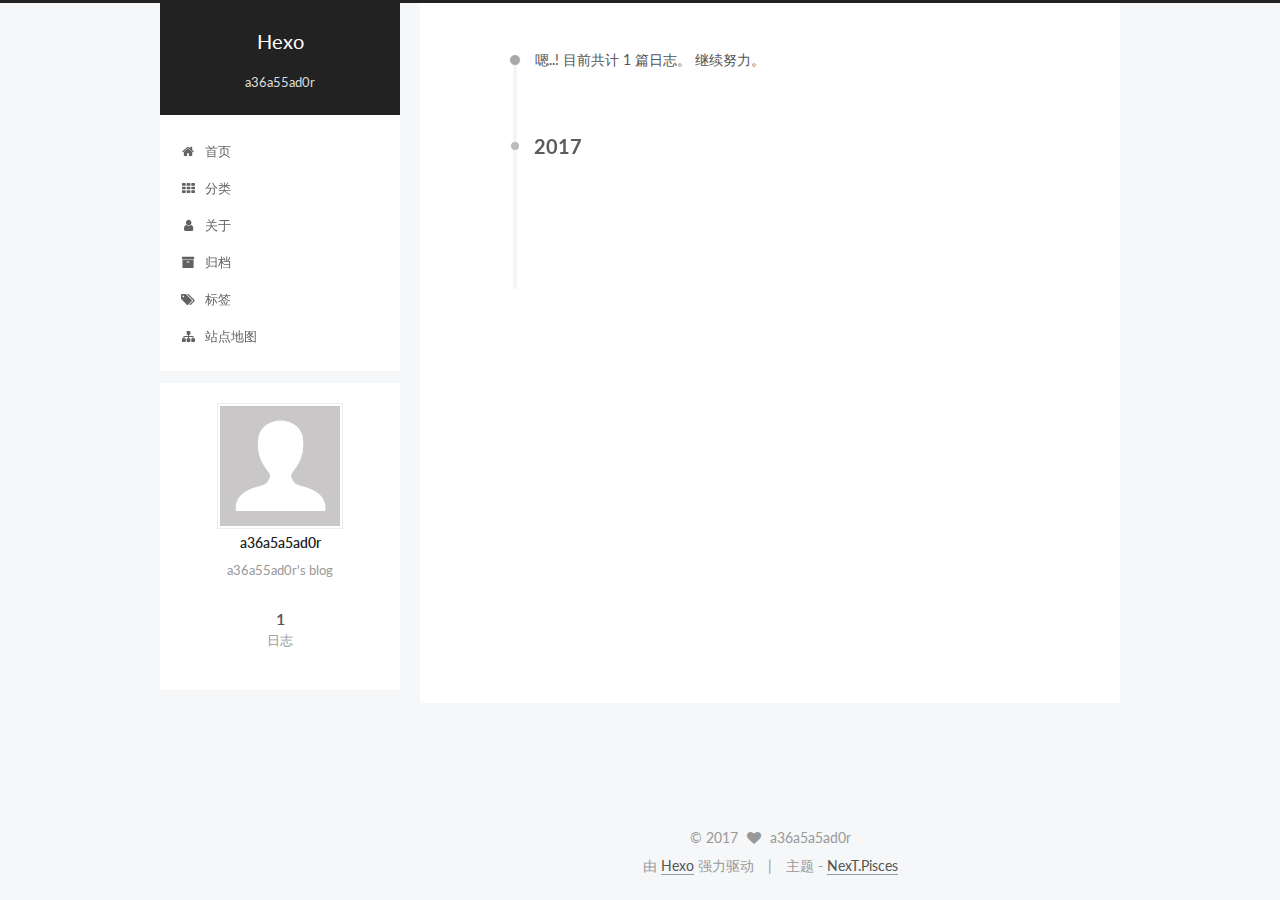
==== commit 60b11efd: "Site updated: 2017-06-26 16:30:51" ====
--- a/archives/index.html
+++ b/archives/index.html
@@ -549,23 +549,31 @@
 
 	
 
-
-
-
-
-  
-
-
-
-
-
-  
-
-
-
-
-
-  
+		<script type="text/javascript">
+		_hcwp = window._hcwp || [];
+
+		_hcwp.push({widget:"Bloggerstream", widget_id: 92601, selector:".hc-comment-count", label: "{\%COUNT%\}" });
+
+		
+
+		(function() {
+		if("HC_LOAD_INIT" in window)return;
+		HC_LOAD_INIT = true;
+		var lang = (navigator.language || navigator.systemLanguage || navigator.userLanguage || "en").substr(0, 2).toLowerCase();
+		var hcc = document.createElement("script"); hcc.type = "text/javascript"; hcc.async = true;
+		hcc.src = ("https:" == document.location.protocol ? "https" : "http")+"://w.hypercomments.com/widget/hc/92601/"+lang+"/widget.js";
+		var s = document.getElementsByTagName("script")[0];
+		s.parentNode.insertBefore(hcc, s.nextSibling);
+		})();
+		</script>
+
+	
+
+
+
+
+
+
 
 
 
--- a/css/main.css
+++ b/css/main.css
@@ -1678,7 +1678,7 @@
   width: 4px;
   height: 4px;
   border-radius: 50%;
-  background: #2554ff;
+  background: #fc7436;
 }
 .links-of-blogroll {
   font-size: 13px;
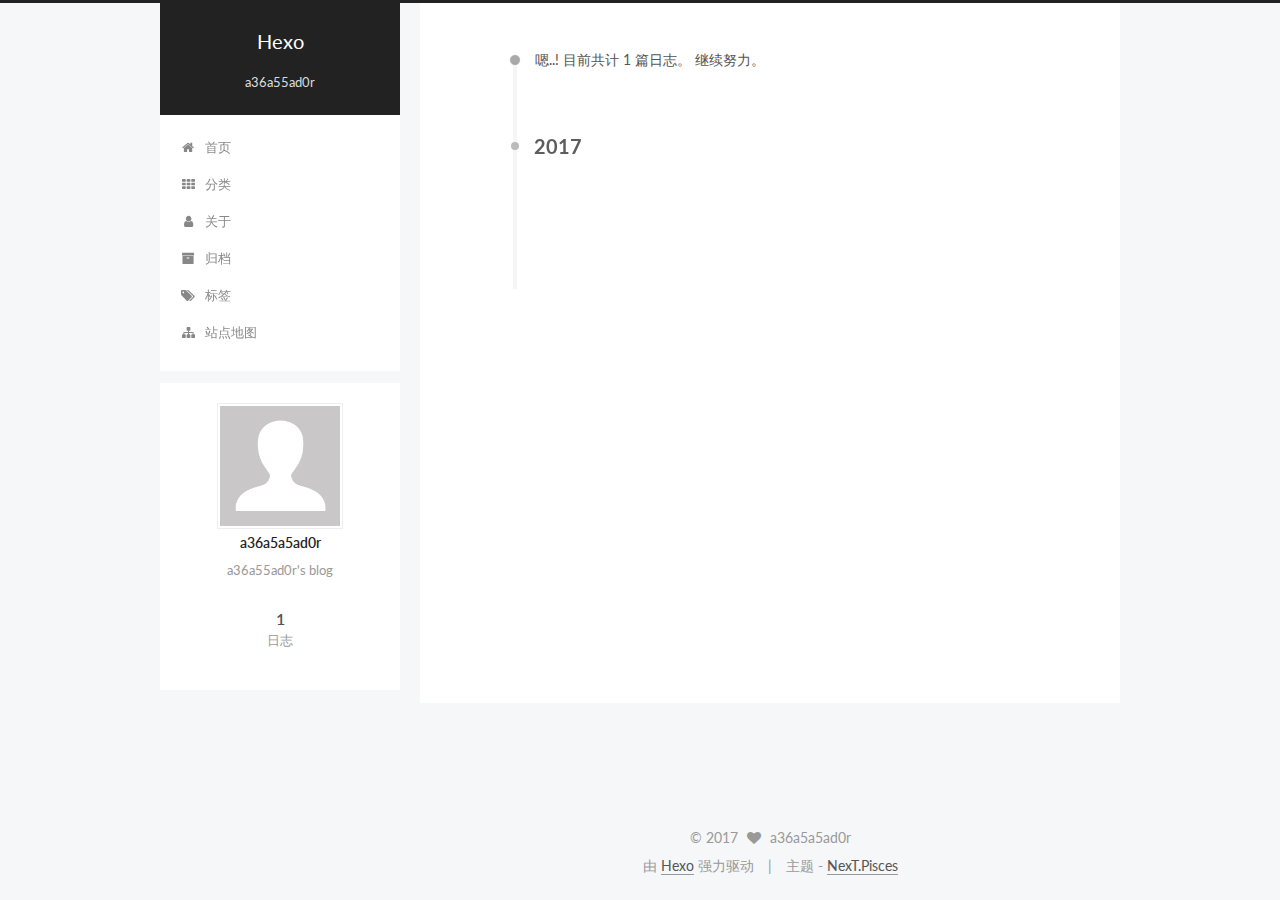
==== commit 128c3a01: "Site updated: 2017-06-26 16:31:57" ====
--- a/archives/index.html
+++ b/archives/index.html
@@ -544,34 +544,30 @@
 
   
 
+    
+      <script id="dsq-count-scr" src="https://a36assad0r.disqus.com/count.js" async></script>
+    
+
+    
+
+  
+
 
 
 
 	
 
-		<script type="text/javascript">
-		_hcwp = window._hcwp || [];
-
-		_hcwp.push({widget:"Bloggerstream", widget_id: 92601, selector:".hc-comment-count", label: "{\%COUNT%\}" });
-
-		
-
-		(function() {
-		if("HC_LOAD_INIT" in window)return;
-		HC_LOAD_INIT = true;
-		var lang = (navigator.language || navigator.systemLanguage || navigator.userLanguage || "en").substr(0, 2).toLowerCase();
-		var hcc = document.createElement("script"); hcc.type = "text/javascript"; hcc.async = true;
-		hcc.src = ("https:" == document.location.protocol ? "https" : "http")+"://w.hypercomments.com/widget/hc/92601/"+lang+"/widget.js";
-		var s = document.getElementsByTagName("script")[0];
-		s.parentNode.insertBefore(hcc, s.nextSibling);
-		})();
-		</script>
-
-	
-
-
-
-
+
+
+
+
+  
+
+
+
+
+
+  
 
 
 
--- a/css/main.css
+++ b/css/main.css
@@ -1678,7 +1678,7 @@
   width: 4px;
   height: 4px;
   border-radius: 50%;
-  background: #fc7436;
+  background: #36860d;
 }
 .links-of-blogroll {
   font-size: 13px;
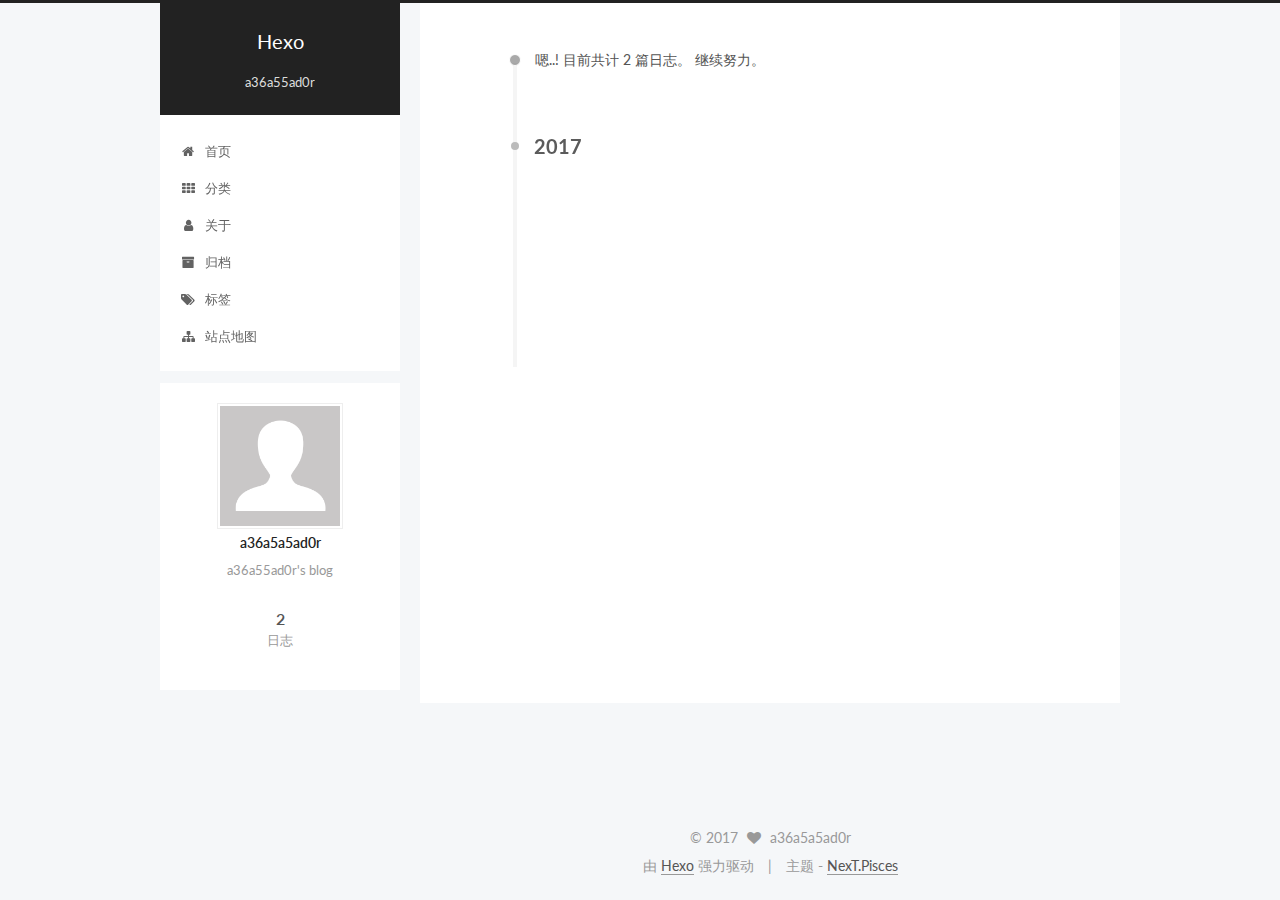
==== commit 88653d9e: "Site updated: 2017-06-26 16:33:38" ====
--- a/archives/index.html
+++ b/archives/index.html
@@ -283,7 +283,7 @@
       
         
       
-      嗯..! 目前共计 1 篇日志。 继续努力。
+      嗯..! 目前共计 2 篇日志。 继续努力。
     </span>
 
     
@@ -297,6 +297,43 @@
         <div class="collection-title">
           <h2 class="archive-year motion-element" id="archive-year-2017">2017</h2>
         </div>
+      
+      
+
+      
+
+  <article class="post post-type-normal" itemscope itemtype="http://schema.org/Article">
+    <header class="post-header">
+
+      <h2 class="post-title">
+        
+            <a class="post-title-link" href="/2017/06/26/test/" itemprop="url">
+              
+                <span itemprop="name">test</span>
+              
+            </a>
+        
+      </h2>
+
+      <div class="post-meta">
+        <time class="post-time" itemprop="dateCreated"
+              datetime="2017-06-26T16:32:40+08:00"
+              content="2017-06-26" >
+          06-26
+        </time>
+      </div>
+
+    </header>
+  </article>
+
+
+
+    
+
+      
+      
+      
+
       
       
 
@@ -376,7 +413,7 @@
           
             <div class="site-state-item site-state-posts">
               <a href="/archives/">
-                <span class="site-state-item-count">1</span>
+                <span class="site-state-item-count">2</span>
                 <span class="site-state-item-name">日志</span>
               </a>
             </div>
--- a/css/main.css
+++ b/css/main.css
@@ -1678,7 +1678,7 @@
   width: 4px;
   height: 4px;
   border-radius: 50%;
-  background: #36860d;
+  background: #c8cc85;
 }
 .links-of-blogroll {
   font-size: 13px;
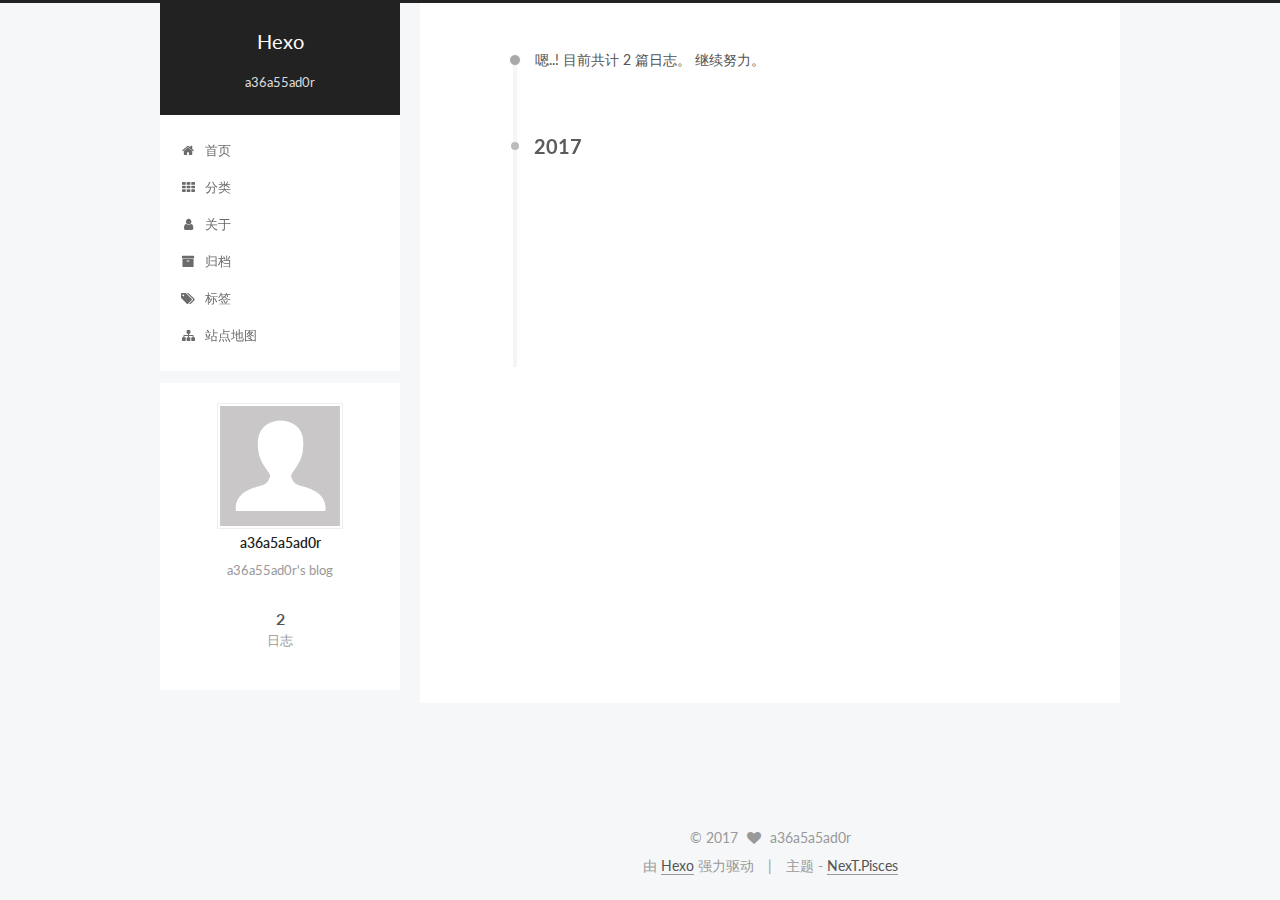
==== commit 49211f94: "Site updated: 2017-06-26 16:50:15" ====
--- a/archives/index.html
+++ b/archives/index.html
@@ -142,6 +142,16 @@
 
 
 
+  <script type="text/javascript">
+    var _hmt = _hmt || [];
+    (function() {
+      var hm = document.createElement("script");
+      hm.src = "https://hm.baidu.com/hm.js?2da9ef076a6c1671aa00efa0fffbf610";
+      var s = document.getElementsByTagName("script")[0];
+      s.parentNode.insertBefore(hm, s);
+    })();
+  </script>
+
 
 
 
--- a/css/main.css
+++ b/css/main.css
@@ -1678,7 +1678,7 @@
   width: 4px;
   height: 4px;
   border-radius: 50%;
-  background: #c8cc85;
+  background: #6eff7f;
 }
 .links-of-blogroll {
   font-size: 13px;
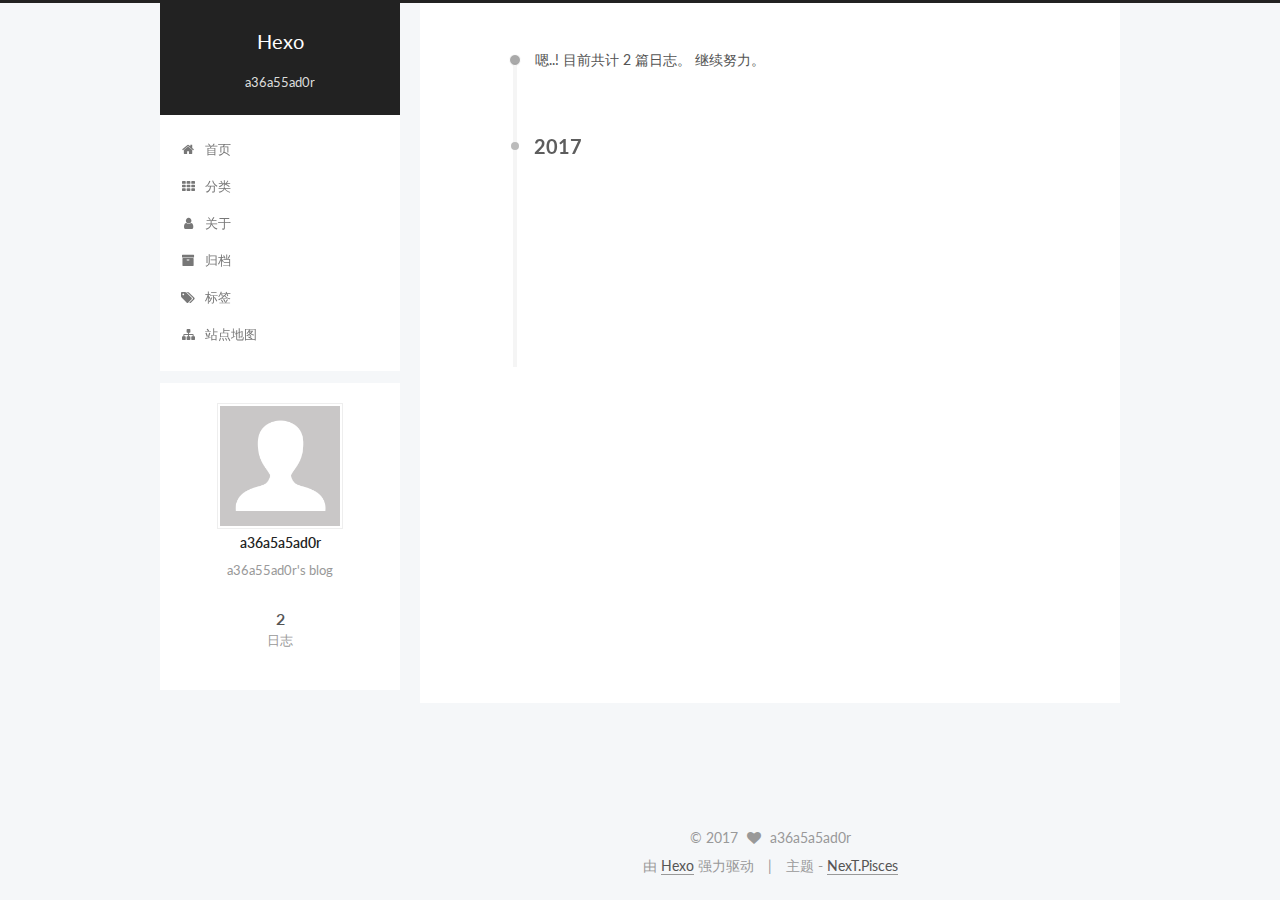
==== commit 3fa986c6: "Site updated: 2017-06-26 17:09:44" ====
--- a/archives/index.html
+++ b/archives/index.html
@@ -632,6 +632,113 @@
   
 
   
+  <script src="https://cdn1.lncld.net/static/js/av-core-mini-0.6.1.js"></script>
+  <script>AV.initialize("Rc3BeXm6uzu0NkMt7Sv8Eheb-gzGzoHsz", "D63PaOAWTX7ayeYoHc5dOC7L");</script>
+  <script>
+    function showTime(Counter) {
+      var query = new AV.Query(Counter);
+      var entries = [];
+      var $visitors = $(".leancloud_visitors");
+
+      $visitors.each(function () {
+        entries.push( $(this).attr("id").trim() );
+      });
+
+      query.containedIn('url', entries);
+      query.find()
+        .done(function (results) {
+          var COUNT_CONTAINER_REF = '.leancloud-visitors-count';
+
+          if (results.length === 0) {
+            $visitors.find(COUNT_CONTAINER_REF).text(0);
+            return;
+          }
+
+          for (var i = 0; i < results.length; i++) {
+            var item = results[i];
+            var url = item.get('url');
+            var time = item.get('time');
+            var element = document.getElementById(url);
+
+            $(element).find(COUNT_CONTAINER_REF).text(time);
+          }
+          for(var i = 0; i < entries.length; i++) {
+            var url = entries[i];
+            var element = document.getElementById(url);
+            var countSpan = $(element).find(COUNT_CONTAINER_REF);
+            if( countSpan.text() == '') {
+              countSpan.text(0);
+            }
+          }
+        })
+        .fail(function (object, error) {
+          console.log("Error: " + error.code + " " + error.message);
+        });
+    }
+
+    function addCount(Counter) {
+      var $visitors = $(".leancloud_visitors");
+      var url = $visitors.attr('id').trim();
+      var title = $visitors.attr('data-flag-title').trim();
+      var query = new AV.Query(Counter);
+
+      query.equalTo("url", url);
+      query.find({
+        success: function(results) {
+          if (results.length > 0) {
+            var counter = results[0];
+            counter.fetchWhenSave(true);
+            counter.increment("time");
+            counter.save(null, {
+              success: function(counter) {
+                var $element = $(document.getElementById(url));
+                $element.find('.leancloud-visitors-count').text(counter.get('time'));
+              },
+              error: function(counter, error) {
+                console.log('Failed to save Visitor num, with error message: ' + error.message);
+              }
+            });
+          } else {
+            var newcounter = new Counter();
+            /* Set ACL */
+            var acl = new AV.ACL();
+            acl.setPublicReadAccess(true);
+            acl.setPublicWriteAccess(true);
+            newcounter.setACL(acl);
+            /* End Set ACL */
+            newcounter.set("title", title);
+            newcounter.set("url", url);
+            newcounter.set("time", 1);
+            newcounter.save(null, {
+              success: function(newcounter) {
+                var $element = $(document.getElementById(url));
+                $element.find('.leancloud-visitors-count').text(newcounter.get('time'));
+              },
+              error: function(newcounter, error) {
+                console.log('Failed to create');
+              }
+            });
+          }
+        },
+        error: function(error) {
+          console.log('Error:' + error.code + " " + error.message);
+        }
+      });
+    }
+
+    $(function() {
+      var Counter = AV.Object.extend("Counter");
+      if ($('.leancloud_visitors').length == 1) {
+        addCount(Counter);
+      } else if ($('.post-title-link').length > 1) {
+        showTime(Counter);
+      }
+    });
+  </script>
+
+
+
+  
 
   
 
--- a/css/main.css
+++ b/css/main.css
@@ -1678,7 +1678,7 @@
   width: 4px;
   height: 4px;
   border-radius: 50%;
-  background: #6eff7f;
+  background: #7e22ff;
 }
 .links-of-blogroll {
   font-size: 13px;
